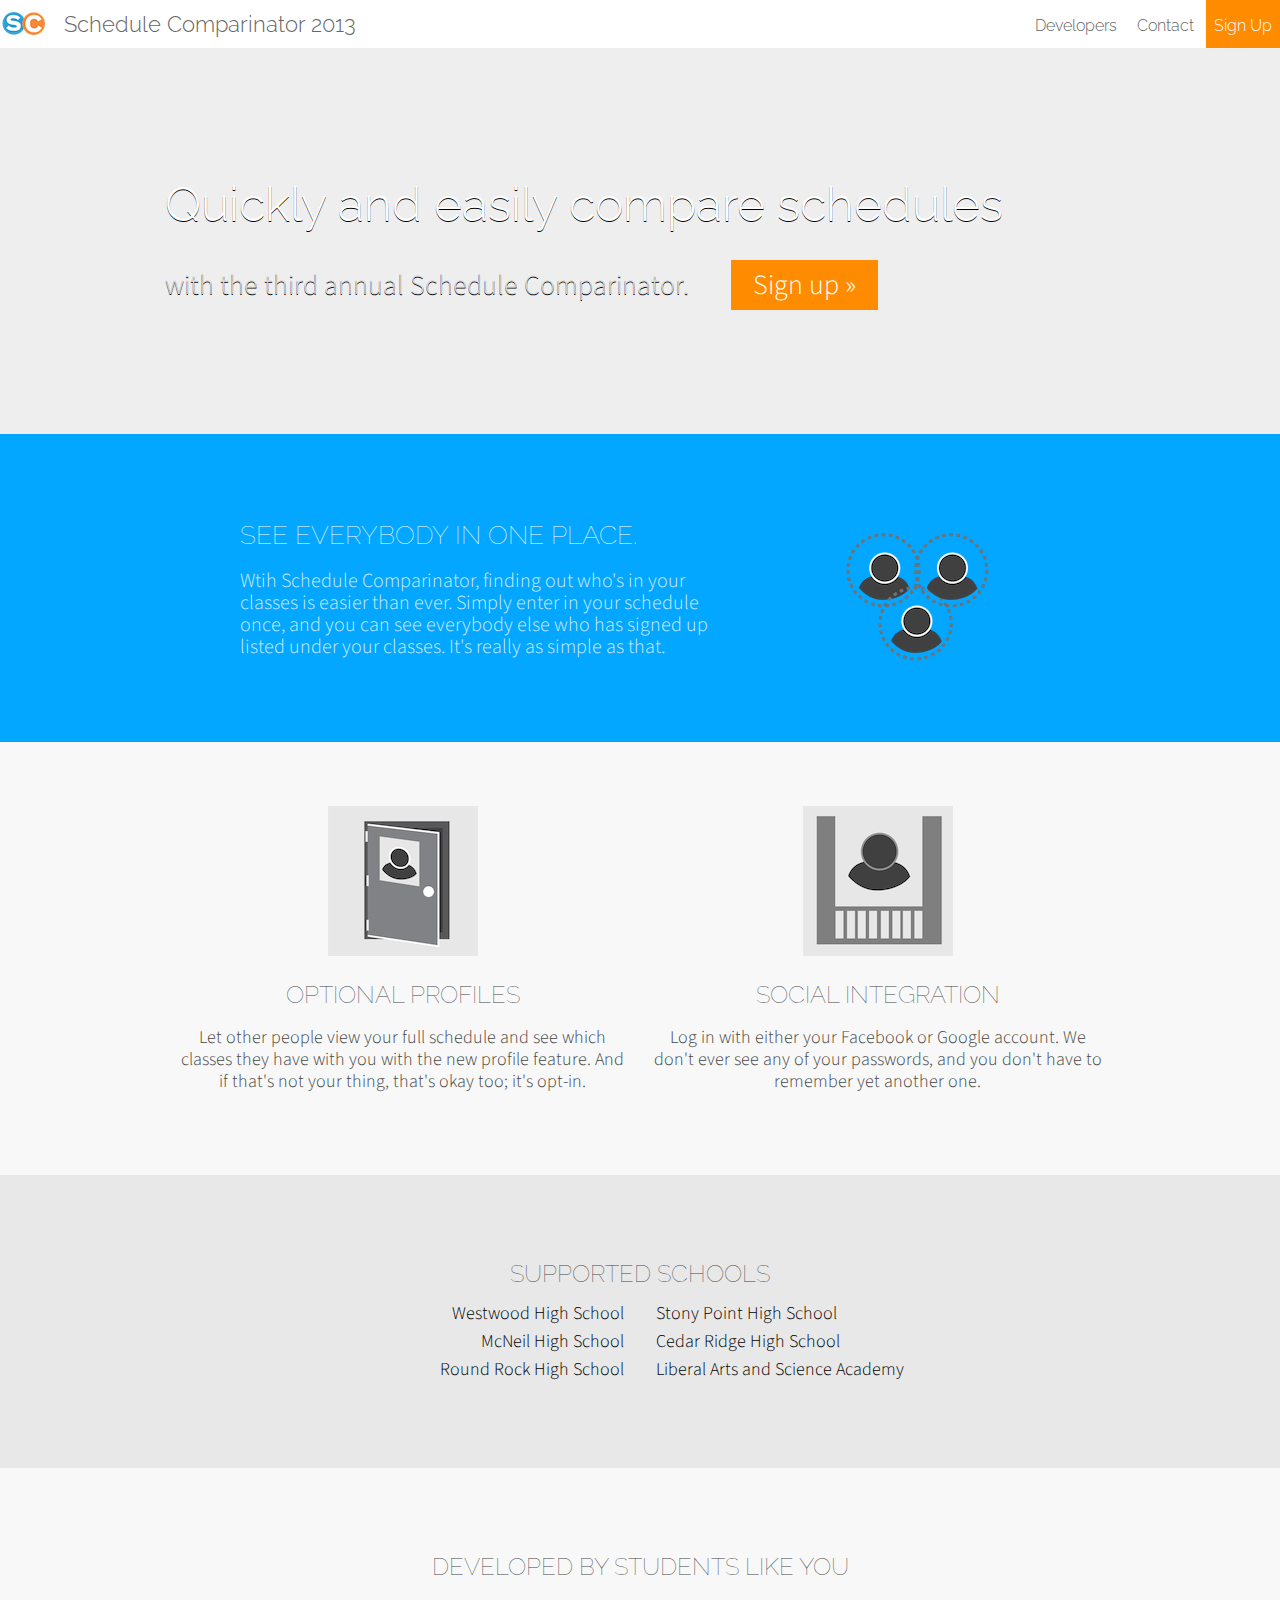
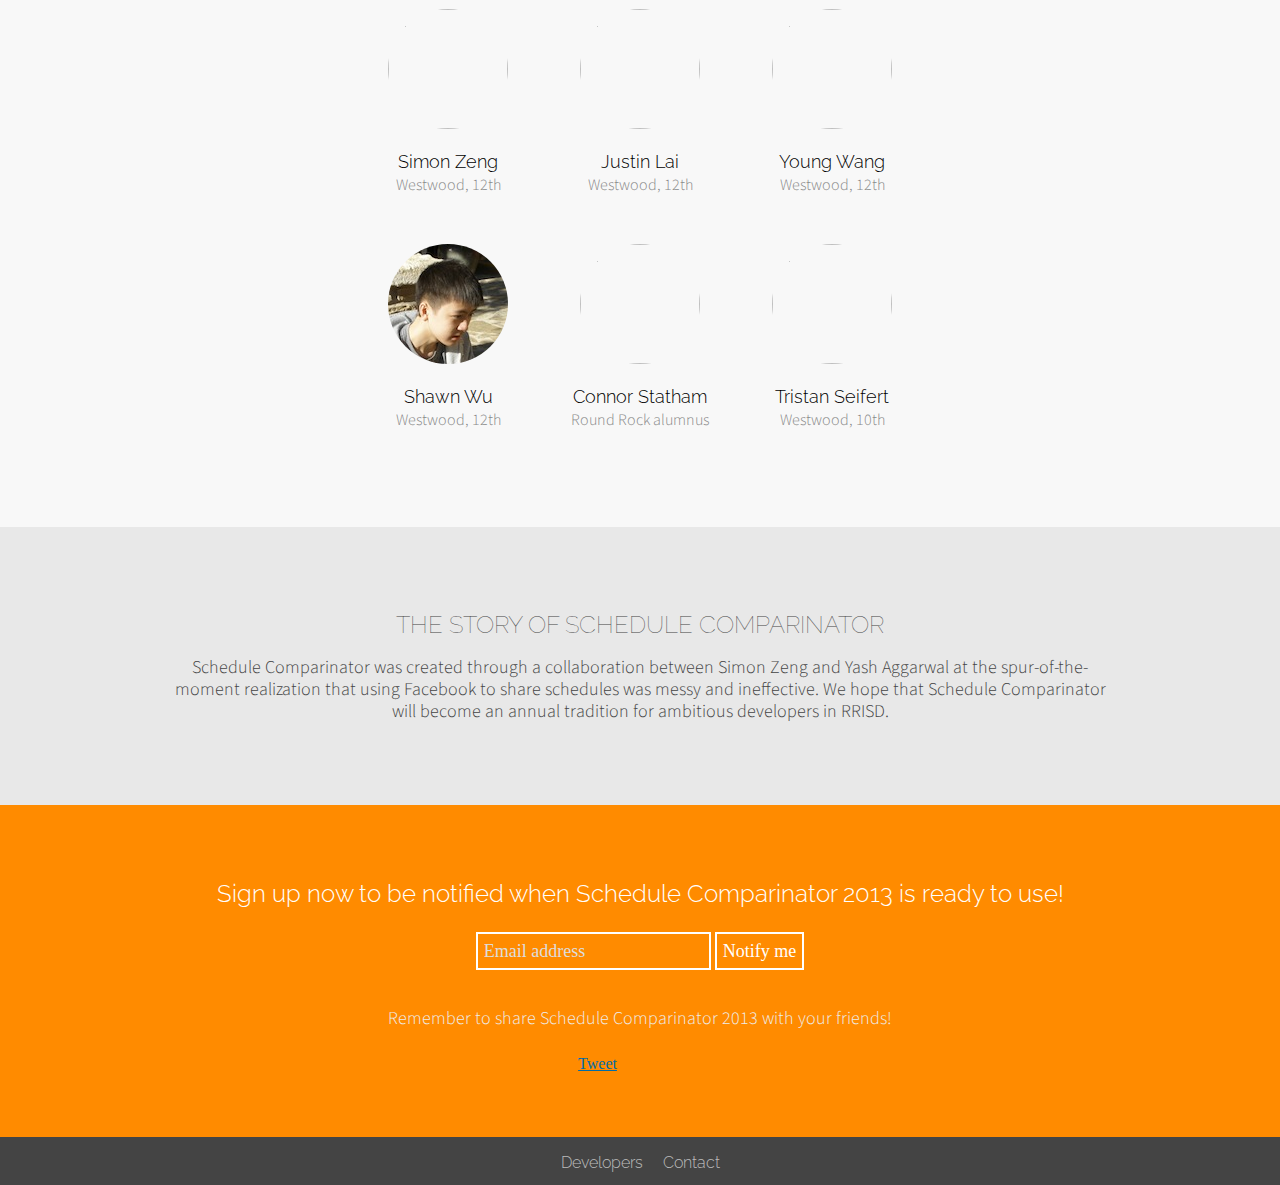
==== index.html @ 808902d9 "add logo to pages" ====
<!DOCTYPE html>
<html>
<head>
	<title>Schedule Comparinator</title>
	<link rel="stylesheet" href="/css/all.css">
	<link rel="stylesheet" href="/css/index.css">
	<meta name="viewport" content="width=device-width, initial-scale=1.0, maximum-scale=1.0, user-scalable=no" />
</head>
<body>
	<div id="header">
		<img id="h_logo" class="logo" src="/img/logo.png" alt="">
		<div id="h_name"><a href="/">Schedule Comparinator 2013</a></div>
		<div id="navbar">
			<span><a href="/developers.html">Developers</a></span>
			<span><a href="/contact.html">Contact</a></span>
			<span><a href="#sign_up" class="accent">Sign Up</a></span>
		</div>
	</div>
	
	<!--[if lte IE 8]>
	<div class="layer center accent2 nopad large">
		<div class="layer_inner">
			<h1 class="title">You are using an unsupported browser.<br>Please use Chrome, Safari, or Firefox for the best possible experience.</h1>
		</div>
	</div>
	<![endif]-->
	
	<div id="intro" class="layer dark">
		<div class="layer_inner">
			<h1 id="intro_tag" class="title">Quickly and easily compare schedules</h1>
			<p id="intro_desc" class="subtitle">with the third annual Schedule Comparinator. 
			<a id="intro_action" href="#sign_up">Sign up &raquo;</a></p>
		</div>
	</div>
	
	<div class="layer accent large thin">
		<div class="layer_inner">
			<img class="right" src="/img/features/icon1.png" alt="">
			<h2 class="title">See everybody in one place.</h2>
			<p class="subtitle">Wtih Schedule Comparinator, finding out who's in your classes is easier than ever. Simply enter in your schedule once, and you can see everybody else who has signed up listed under your classes. It's really as simple as that.</p>
		</div>
	</div>
	
	<div class="layer lighter twocol clearafter">
		<div class="layer_inner">
			<div class="col">
				<img class="center" src="/img/features/icon2.png" alt="">
				<h2 class="title">Optional profiles</h2>
				<p class="subtitle">Let other people view your full schedule and see which classes they have with you with the new profile feature. And if that's not your thing, that's okay too; it's opt-in.</p>
			</div>
			<div class="col">
				<img src="/img/features/icon3.png" alt="" class="center" />
				<h2 class="title">Social integration</h2>
				<p class="subtitle">Log in with either your Facebook or Google account. We don't ever see any of your passwords, and you don't have to remember yet another one.</p>
			</div>
		</div>
	</div>

	<div id="schools" class="layer light thin center twocol clearafter">
		<div class="layer_inner">
			<h2 class="title">Supported Schools</h2>
		</div>
		<div class="col right">
			<p>Westwood High School</p>
			<p>McNeil High School</p>
			<p>Round Rock High School</p>
		</div>
		<div class="col left">
			<p>Stony Point High School</p>
			<p>Cedar Ridge High School</p>
			<p>Liberal Arts and Science Academy</p>
		</div>
	</div>
	
	<div class="layer lighter center">
		<div class="layer_inner">
			<h2 class="title"><a href="/developers.html" class="ninjalink">Developed by students like you</a></h2>
			<div id="devs" class="clearafter">
				<div class="dev">
					<img src="/img/devs/simon.jpg" alt="" class="dev_img" />
					<p class="dev_name">Simon Zeng</p>
					<p class="dev_grade">Westwood, 12th</p>
				</div>
				<div class="dev">
					<img src="/img/devs/justin.jpg" alt="" class="dev_img" />
					<p class="dev_name">Justin Lai</p>
					<p class="dev_grade">Westwood, 12th</p>
				</div>
				<div class="dev">
					<img src="/img/devs/young.jpg" alt="" class="dev_img" />
					<p class="dev_name">Young Wang</p>
					<p class="dev_grade">Westwood, 12th</p>
				</div>
				<div class="dev">
					<img src="/img/devs/shawn.jpg" alt="" class="dev_img" />
					<p class="dev_name">Shawn Wu</p>
					<p class="dev_grade">Westwood, 12th</p>
				</div>
				<div class="dev">
					<img src="/img/devs/connor.jpg" alt="" class="dev_img" />
					<p class="dev_name">Connor Statham</p>
					<p class="dev_grade">Round Rock alumnus</p>
				</div>
				<div class="dev">
					<img src="/img/devs/tristan.jpg" alt="" class="dev_img" />
					<p class="dev_name">Tristan Seifert</p>
					<p class="dev_grade">Westwood, 10th</p>
				</div>
			</div>
		</div>
	</div>
	
	<div class="layer light center">
		<div class="layer_inner">
			<h2 class="title">The story of Schedule Comparinator</h2>
			<p class="subtitle">Schedule Comparinator was created through a collaboration between Simon Zeng and Yash Aggarwal at the spur-of-the-moment realization that using Facebook to share schedules was messy and ineffective. We hope that Schedule Comparinator will become an annual tradition for ambitious developers in RRISD.</p>
		</div>
	</div>
	
	<div id="sign_up" class="layer accent2">
		<div class="layer_inner">
			<p class="action">Sign up now to be notified when Schedule Comparinator 2013 is ready to use!</p>
			<form action="http://github.us7.list-manage.com/subscribe/post?u=69d40a61c14b1d325e8a81798&amp;id=89301ec82a" method="post" id="actionbox" name="mc-embedded-subscribe-form" class="validate" target="_blank" novalidate>
				<input type="email" value="" name="EMAIL" id="sign_up_box" class="light" placeholder="Email address">
				<input type="submit" value="Notify me" name="subscribe" id="notify_me" class="button">
			</form>

			<div class="social">
				<p class="social_reminder">Remember to share Schedule Comparinator 2013 with your friends!</p>
				<div class="fb-like" data-href="http://schedulecomparinator.com/" data-send="false" data-layout="button_count" data-width="80" data-show-faces="false" data-action="like" data-font="arial" style="margin-right:30px"></div>
				<div class="g-plusone" data-href="http://schedulecomparinator.com/" data-size="medium"></div>
				<a href="https://twitter.com/share" class="twitter-share-button" data-lang="en" data-count="horizontal">Tweet</a>
				<a href="http://www.tumblr.com/share/link?url=http%3A%2F%2Fschedulecomparinator.com%2F&name=Schedule+Comparinator&description=It%27s+an+easier+way+to+compare+schedules%21" title="Share on Tumblr" style="line-height: 200px; display:inline-block; text-indent:-9999px; overflow:hidden; width:81px; height:20px; background:url('http://platform.tumblr.com/v1/share_1.png') top left no-repeat transparent;">Share on Tumblr</a>
			</div>
		</div>
	</div>

	<div id="footer" class="layer dark">
		<div id="footer_nav">
			<span><a href="/developers.html">Developers</a></span>
			<span><a href="/contact.html">Contact</a></span>
		</div>
	</div>

	<script src="/js/social.js"></script>
	<script src="/js/retina.js"></script>
</body>
</html>
---- css/all.css ----
/* http://colorschemedesigner.com/#3t21TQI--w0w0 */

@import url(http://fonts.googleapis.com/css?family=Source+Sans+Pro:300,300italic,700);
@import url(http://fonts.googleapis.com/css?family=Raleway:300);

/* resets */

body {
	margin: 0;
	background: #eee;
}

h1, h2, h3, h4, h5, h6, th {
	font-family: 'Raleway';
	font-weight: 300;
}

p, th, td, li, dd, dt {
	font-family: 'Source Sans Pro';
	font-weight: 300;
}

a {
	color: #016ca6;
}

a.ninjalink {
	color: inherit;
	text-decoration: none;
}

a:active {
	color: #328ebf;
}

img.left { display: block; float: left; margin: 0 48px; }
img.right { display: block; float: right; margin: 0 48px; }
img.center { display: block; margin: 0 auto 24px auto; }

.clearafter:before, .clearafter:after {
	content: "";
	display: table;
}

.clearafter:after {
	clear: both;
}

input[type=text], input[type=email] {
	font-family: 'Open Sans';
	font-weight: 300;
	padding-left: 6px;
}

.light::-webkit-input-placeholder {
    color:    #ddd;
}
.light:-moz-placeholder {
    color:    #ddd;
}
.light::-moz-placeholder {
    color:    #ddd;
}
.light:-ms-input-placeholder {
    color:    #ddd;
}

/* base elements */

#container {
	clear: both;
}

/* header elements */

#header {
	background: #fff;
	height: 48px;
	overflow: hidden;
}

.logo {
	float: left;
}

#h_logo {
	width: 48px;
	height: 48px;
}

#h_name {
	float: left;
	margin-left: 16px;
	margin-top: 11px;
	color: #666;
	font-family: 'Raleway';
	font-weight: 300;
	font-size: 22px;
}

#h_name a {
	color: inherit;
	text-decoration: none;
}

/* top navigation */

#navbar {
	float: right;
}

#navbar a, #footer_nav a {
	display: inline-block;
	padding: 16px 8px 13px 8px;
	color: #666;
	font-family: 'Raleway';
	font-weight: 300;
	text-decoration: none;
}

#navbar a:hover {
	background: #f8f8f8;
	text-decoration: underline;
}

#navbar .accent {
	background: #ff8b00;
	color: #fff;
}

#navbar .accent:hover {
	background: #ffa840;
}

h2 {
	font-weight: lighter;
	text-transform: uppercase;
	color: #666;
}

/* layer classes */

.layer {
	margin: 0;
	padding: 64px 0;
}

.layer.nopad {
	padding: 12px 0;
}

.title {
	margin-bottom: 12px;
}

.subtitle {
	max-width: 500px;
	font-size: 18px;
	line-height: 22px;
}

.layer.dark {
	background: #444;
	color: #fff;
}

.layer.dark .title {
	color: #fff;
}

.layer.dark .subtitle {
	color: #aaa;
}

.layer.light {
	background: #e8e8e8;
}

.layer.light .title, .layer.light .subtitle {
	color: #444;
}

.layer.lighter {
	background: #f8f8f8;
}

.layer.lighter .title, .layer.lighter .subtitle {
	color: #444;
}

.layer.accent {
	background: #04a7ff;
}

.layer.accent .title {
	color: #fff;
}

.layer.accent .subtitle {
	color: #fff;
	color: rgba(255,255,255,0.8);
}

.layer.accent2 {
	background: #ff8b00;
}

.layer.accent2 .title {
	color: #fff;
}

.layer.accent2 .subtitle {
	color: #fff;
	color: rgba(255,255,255,0.8);
}

.layer.right * {
	text-align: right;
	margin-left: auto;
}

.layer.center * {
	text-align: center;
}

.layer.center .subtitle {
	max-width: none;
}

.layer.wall_of_text * {
	text-align: justify;
}

.layer.wall_of_text h2 {
	text-align: center;
}

.layer.wall_of_text p {
	max-width: 720px;
	margin: 20px auto;
	font-size: 20px;
	line-height: 26px;
}

.layer.large .title {
	font-size: 26px;
}

.layer.large .subtitle {
	font-size: 20px;
}

.layer.huge .title {
	font-size: 36px;
}

.layer.twocol .col {
	width: 50%;
	float: left;
}

.layer.twocol .col * {
	text-align: center;
}

.layer.twocol .subtitle {
	padding: 0 12px;
}

.layer_inner {
	max-width: 950px;
	margin: 0 auto;
	padding: 0 48px;
}

.layer.thin .layer_inner {
	max-width: 800px;
}

/* emphasis */

.action {
	margin-top: 10px;
	color: #fff;
	font-size: 24px;
	text-align: center;
	font-family: 'Raleway';
}

/* sign up action */

#actionbox {
	text-align: center;
}

#sign_up_box {
	height: 32px;
	background: none;
	color: #fff;
	border: 2px solid #fff;
	font-size: 18px;
}

#notify_me {
	padding: 4px 6px;
	height: 38px;
	background: none;
	color: #fff;
	border: 2px solid #fff;
	font-family: 'Open Sans';
	font-weight: 300;
	font-size: 18px;
	cursor: pointer;
}

/* social plugins */

.social {
	margin-top: 36px;
	text-align: center;
}

.social_reminder {
	color: #eee;
	font-size: 18px;
}

/* footer and bottom navigation */

#footer {
	padding: 0;
	overflow: hidden;
}

#footer_nav {
	text-align: center;
	margin-bottom: 0;
}

#footer_nav a {
	color: #bbb;
	margin-bottom: 0;
}

#footer_nav a:hover {
	background: #555;
}

/* responsiveness */

@media screen and (max-width: 720px) {
	#header {
		height: 96px;
	}
	#navbar {
		clear: both;
	}
}

@media screen and (max-width: 640px) {
	img.left, img.right { float: none; margin: 0 auto 24px auto; }
	
	.layer *, .layer.right *, .layer.center * {
		text-align: center;
	}
	
	.layer.twocol .col {
		float: none;
		width: auto;
	}
	
	.layer.twocol .col + .col {
		margin-top: 32px;
	}
}
---- css/index.css ----
#intro {
	margin: 0;
	padding: 96px 0;
	background: url('../img/classroom_filler.jpeg') no-repeat center bottom;
	background-size: cover;
}

#intro_tag, #intro_desc {
	text-shadow: 0px 1px 0px #000;
}

#intro_tag {
	font-size: 48px;
	margin-bottom: 0;
}

#intro_action {
	display: inline-block;
	margin-left: 36px;
	padding: 14px 22px;
	
	background: #ff8b00;
	color: #fff;
	
	font-family: 'Source Sans Pro';
	font-weight: 300;
	font-size: 28px;
	text-shadow: none;
	text-decoration: none;
	
	cursor: pointer;
}

#intro_action:hover {
	background: #ffa840;
}

#intro_desc {
	color: #ddd;
	font-size: 28px;
	max-width: none;
}

#schools {
	padding-bottom: 84px;
}

#schools .right p {
	margin-right: 16px;
	text-align: right;
}

#schools .left p {
	margin-left: 16px;
	text-align: left;
}

#schools p {
	margin: 0;
	font-size: 18px;
	line-height: 28px;
}

#devs {
	max-width: 575px;
	margin: 0 auto;
	
	text-align: center;
}

#devs .dev {
	display: inline-block;
	width: 140px;
	margin: 16px 24px;
}

.dev_img {
	width: 120px;
	height: 120px;
	border-radius: 60px;
}

.dev_name {
	margin-bottom: 2px;
	font-family: 'Raleway';
	font-size: 18px;
	font-weight: 300;
}

.dev_grade {
	margin-top: 2px;
	color: #888;
}

#notify_me:hover {
	background: #ffbf73;
}

@media screen and (max-width: 950px) {
	#intro_tag {
		font-size: 36px;
	}
	#intro_action, #intro_desc {
		font-size: 18px;
	}
	#intro_action {
		padding: 8px 16px;
	}
}

@media screen and (max-width: 640px) {
	#intro_action {
		display: block;
		margin: 16px 0 0 0;
	}

	#schools .col + .col {
		margin: 0;
	}

	#schools .left p, #schools .right p {
		margin: 0;
		text-align: center;
	}
}
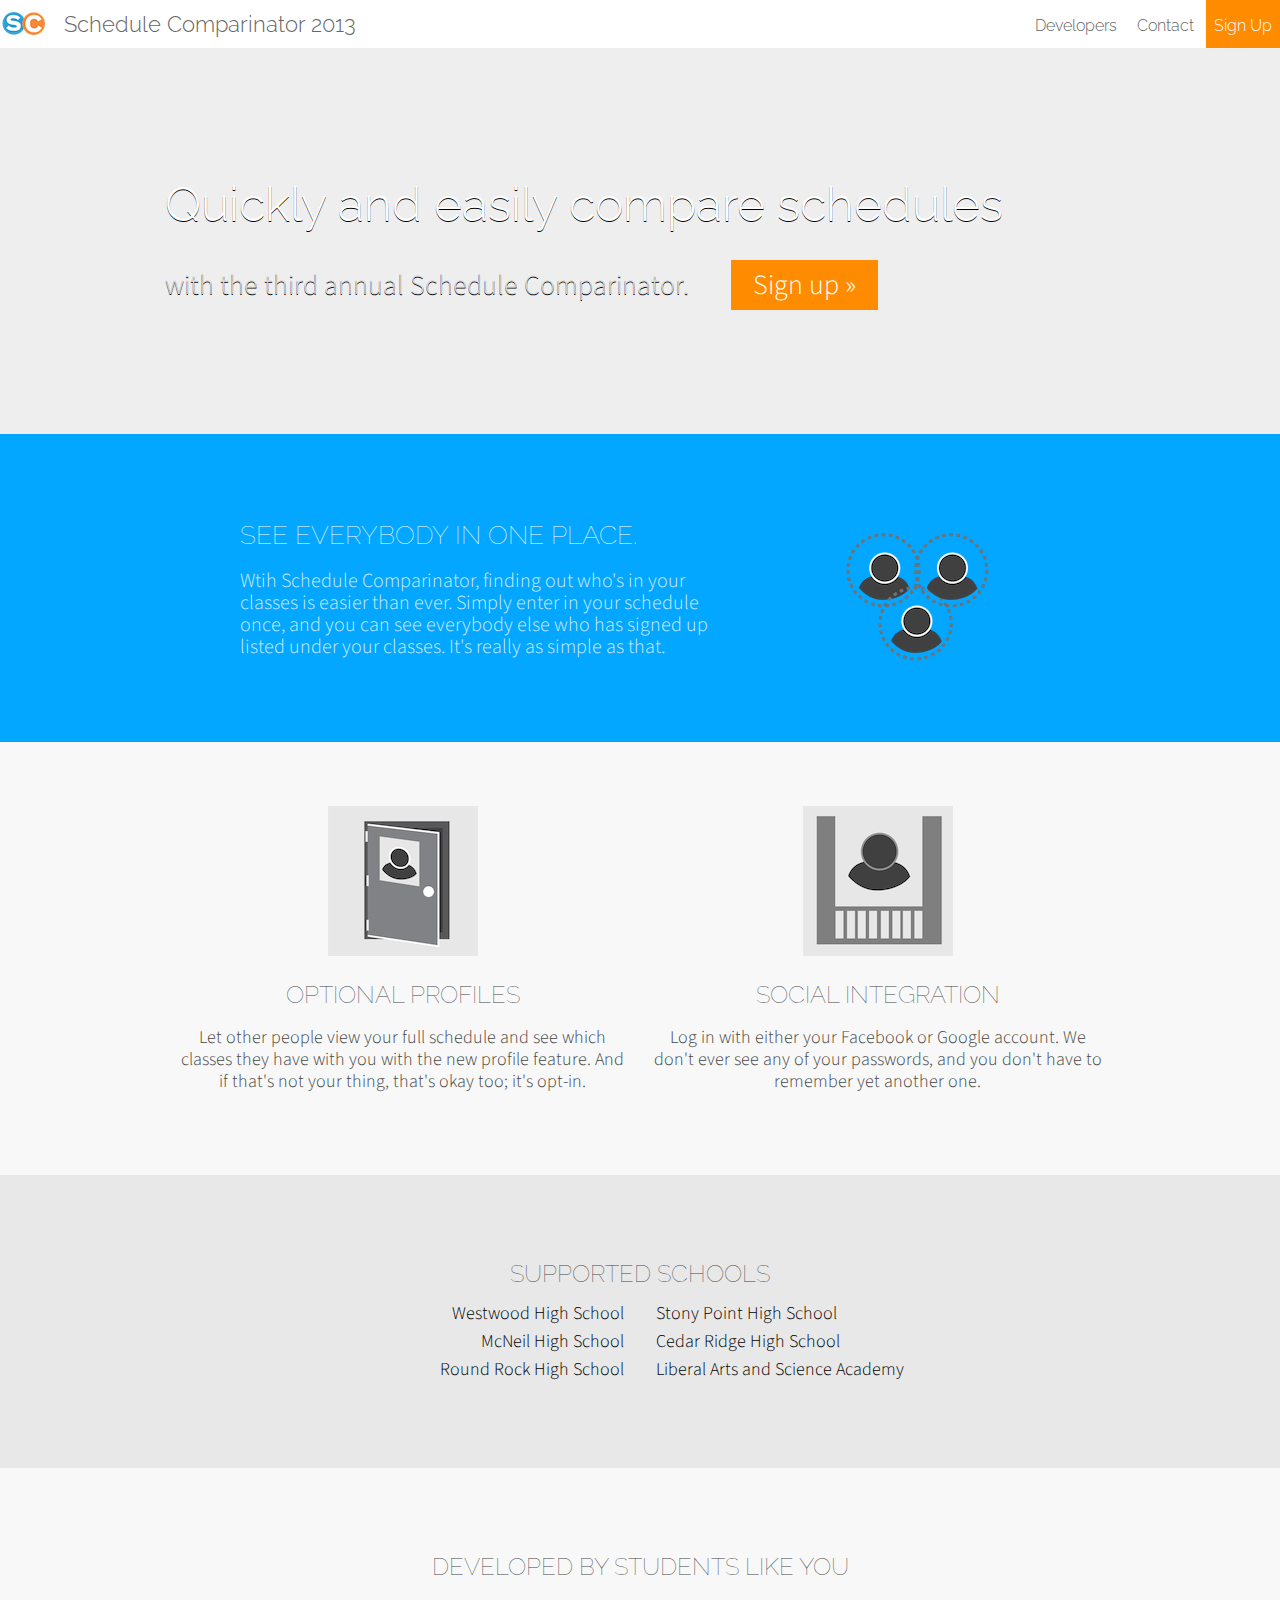
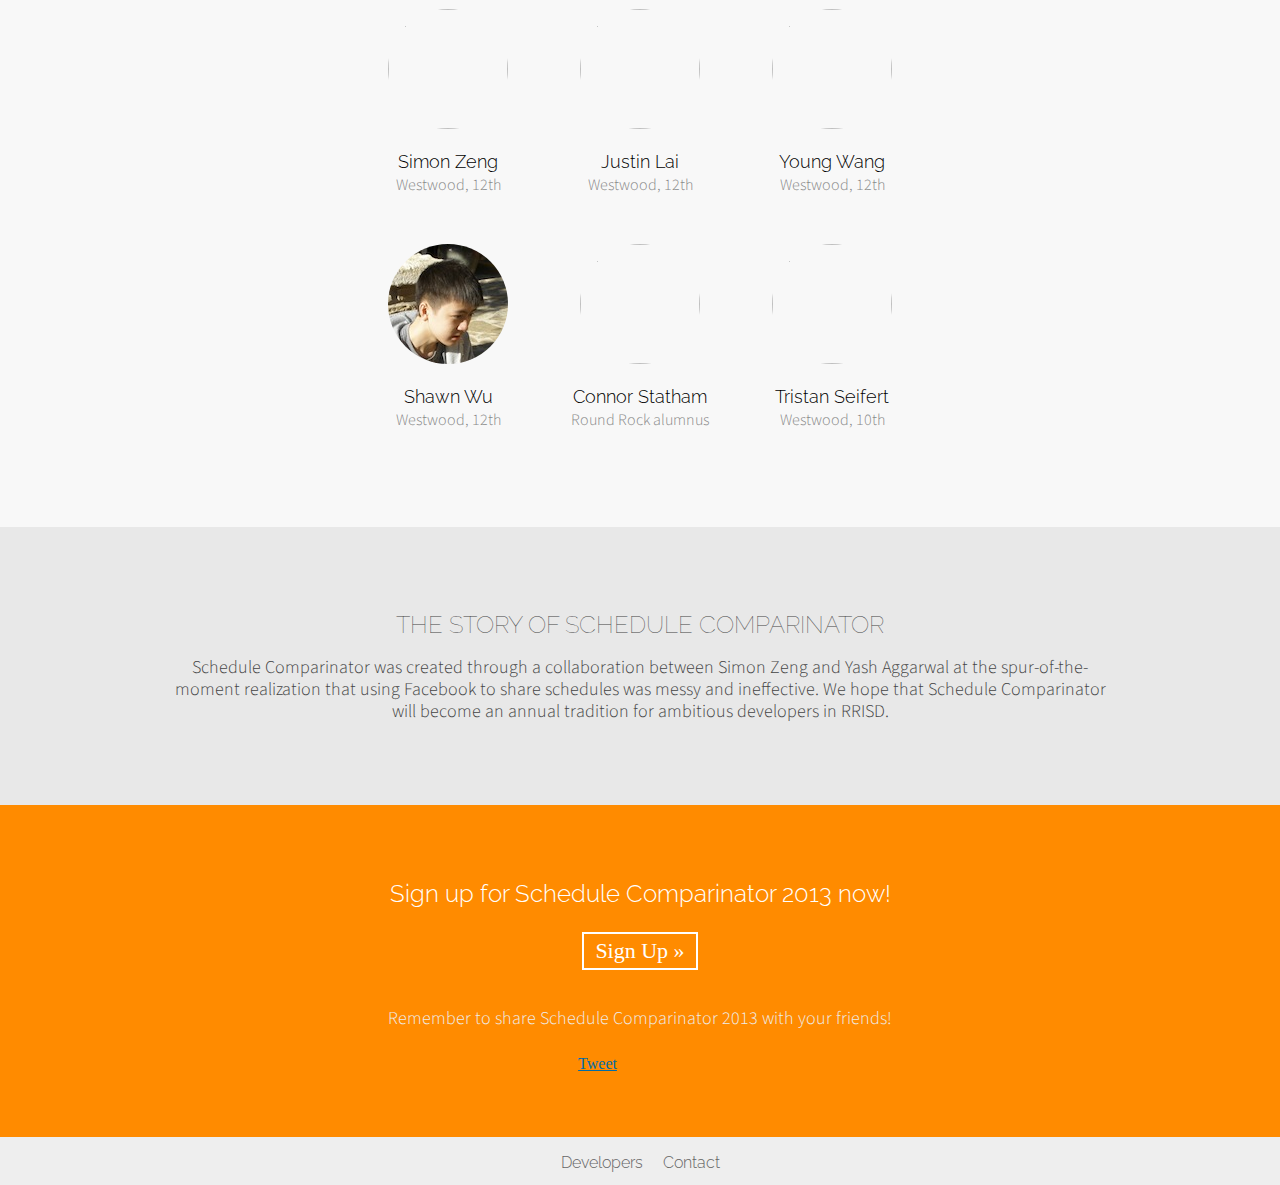
==== commit 996b3b09: "Merge branch 'master' into main-site-mockup" ====
--- a/index.html
+++ b/index.html
@@ -2,6 +2,7 @@
 <html>
 <head>
 	<title>Schedule Comparinator</title>
+	<link rel="shortcut icon" href="/img/logo.png">
 	<link rel="stylesheet" href="/css/all.css">
 	<link rel="stylesheet" href="/css/index.css">
 	<meta name="viewport" content="width=device-width, initial-scale=1.0, maximum-scale=1.0, user-scalable=no" />
@@ -13,7 +14,7 @@
 		<div id="navbar">
 			<span><a href="/developers.html">Developers</a></span>
 			<span><a href="/contact.html">Contact</a></span>
-			<span><a href="#sign_up" class="accent">Sign Up</a></span>
+			<span><a href="/register.html" class="accent">Sign Up</a></span>
 		</div>
 	</div>
 	
@@ -29,7 +30,7 @@
 		<div class="layer_inner">
 			<h1 id="intro_tag" class="title">Quickly and easily compare schedules</h1>
 			<p id="intro_desc" class="subtitle">with the third annual Schedule Comparinator. 
-			<a id="intro_action" href="#sign_up">Sign up &raquo;</a></p>
+			<a id="intro_action" href="/register.html">Sign up &raquo;</a></p>
 		</div>
 	</div>
 	
@@ -119,11 +120,8 @@
 	
 	<div id="sign_up" class="layer accent2">
 		<div class="layer_inner">
-			<p class="action">Sign up now to be notified when Schedule Comparinator 2013 is ready to use!</p>
-			<form action="http://github.us7.list-manage.com/subscribe/post?u=69d40a61c14b1d325e8a81798&amp;id=89301ec82a" method="post" id="actionbox" name="mc-embedded-subscribe-form" class="validate" target="_blank" novalidate>
-				<input type="email" value="" name="EMAIL" id="sign_up_box" class="light" placeholder="Email address">
-				<input type="submit" value="Notify me" name="subscribe" id="notify_me" class="button">
-			</form>
+			<p class="action">Sign up for Schedule Comparinator 2013 now!</p>
+			<a href="/register.html" id="sign_up_button">Sign Up &raquo;</a>
 
 			<div class="social">
 				<p class="social_reminder">Remember to share Schedule Comparinator 2013 with your friends!</p>
--- a/css/all.css
+++ b/css/all.css
@@ -1,7 +1,7 @@
 /* http://colorschemedesigner.com/#3t21TQI--w0w0 */
 
 @import url(http://fonts.googleapis.com/css?family=Source+Sans+Pro:300,300italic,700);
-@import url(http://fonts.googleapis.com/css?family=Raleway:300);
+@import url(http://fonts.googleapis.com/css?family=Raleway:300,700);
 
 /* resets */
 
@@ -15,7 +15,7 @@
 	font-weight: 300;
 }
 
-p, th, td, li, dd, dt {
+p, th, td, li, dd, dt, label, span {
 	font-family: 'Source Sans Pro';
 	font-weight: 300;
 }
@@ -65,6 +65,42 @@
     color:    #ddd;
 }
 
+input.hidden {
+	display: none;
+}
+
+/* button styling */
+
+.button {
+	display: inline-block;
+	padding: 6px 16px;
+
+	font-family: 'Source Sans Pro';
+	font-size: 24px;
+	font-weight: 300;
+	text-decoration: none;
+
+	cursor: pointer;
+}
+
+.button.accent {
+	background: #04a7ff;
+	color: #fff;
+}
+
+.button.accent:hover {
+	background: #438dff;
+}
+
+.button.accent2 {
+	background: #ff8b00;
+	color: #fff;
+}
+
+.button.accent2:hover {
+	background: #ffa840;
+}
+
 /* base elements */
 
 #container {
@@ -75,7 +111,6 @@
 
 #header {
 	background: #fff;
-	height: 48px;
 	overflow: hidden;
 }
 
@@ -289,28 +324,24 @@
 
 /* sign up action */
 
-#actionbox {
-	text-align: center;
-}
-
-#sign_up_box {
-	height: 32px;
-	background: none;
-	color: #fff;
-	border: 2px solid #fff;
-	font-size: 18px;
-}
-
-#notify_me {
+#sign_up_button {
+	display: block;
+	width: 100px;
+	margin: 0 auto;
 	padding: 4px 6px;
-	height: 38px;
 	background: none;
 	color: #fff;
 	border: 2px solid #fff;
 	font-family: 'Open Sans';
 	font-weight: 300;
-	font-size: 18px;
+	font-size: 22px;
+	text-align: center;
+	text-decoration: none;
 	cursor: pointer;
+}
+
+#sign_up_button:hover {
+	background: #ffa840;
 }
 
 /* social plugins */
@@ -325,11 +356,49 @@
 	font-size: 18px;
 }
 
+.social_circle_wrapper {
+	position: relative;
+	display: block;
+	margin: 0 auto 16px auto;
+	width: 128px;
+	height: 128px;
+}
+
+img.social_circle {
+	width: 128px;
+	height: 128px;
+}
+
+img.social_circle.inactive {
+	opacity: 0.6;
+}
+
+img.social_circle.active {
+	position: absolute;
+	left: 0;
+	top: 0;
+	z-index: 1;
+	width: 128px;
+	height: 128px;
+	opacity: 0;
+
+	-webkit-transition: opacity 0.2s;
+	-moz-transition: opacity 0.2s;
+	-ms-transition: opacity 0.2s;
+	-o-transition: opacity 0.2s;
+	transition: opacity 0.2s;
+}
+
+.col:hover > .social_circle_wrapper > img.social_circle.active {
+	opacity: 1;
+}
+
 /* footer and bottom navigation */
 
 #footer {
 	padding: 0;
 	overflow: hidden;
+	background: #eee;
 }
 
 #footer_nav {
@@ -338,20 +407,17 @@
 }
 
 #footer_nav a {
-	color: #bbb;
+	color: #666;
 	margin-bottom: 0;
 }
 
 #footer_nav a:hover {
-	background: #555;
+	background: #ddd;
 }
 
 /* responsiveness */
 
 @media screen and (max-width: 720px) {
-	#header {
-		height: 96px;
-	}
 	#navbar {
 		clear: both;
 	}
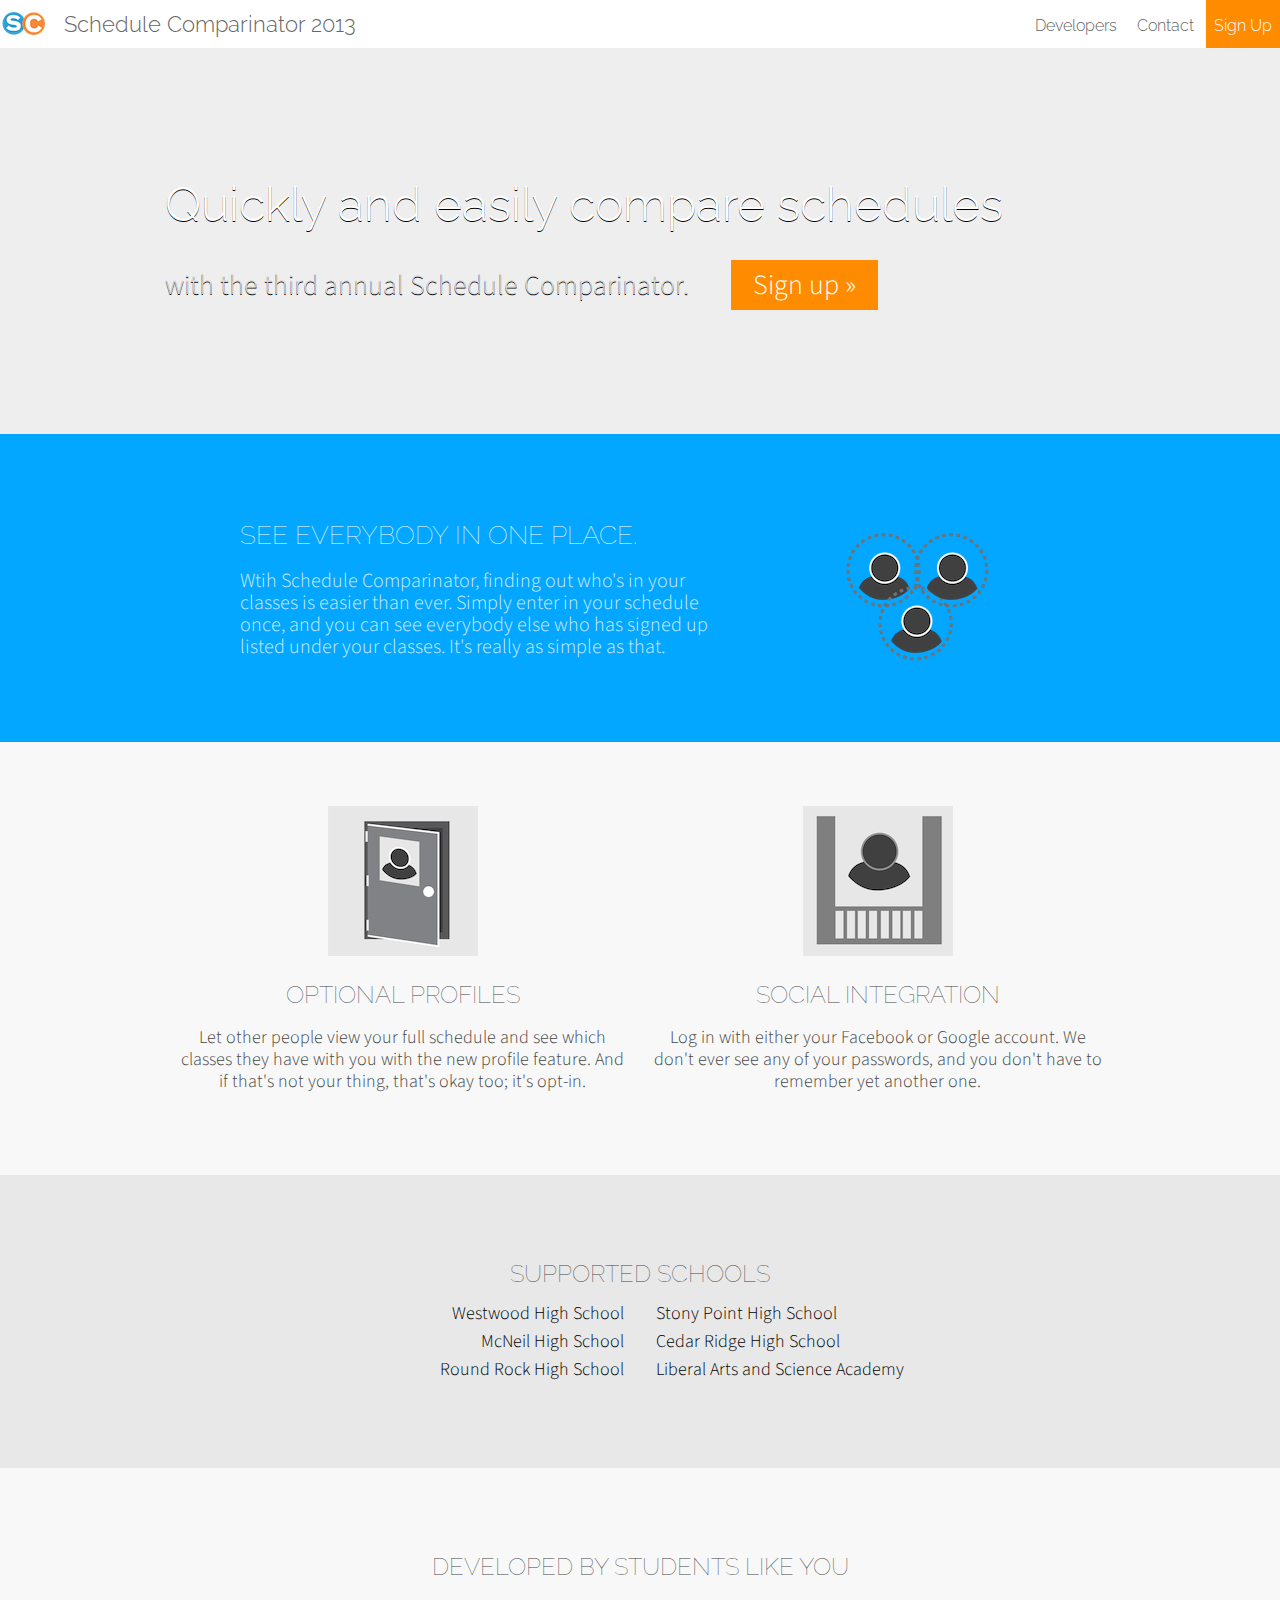
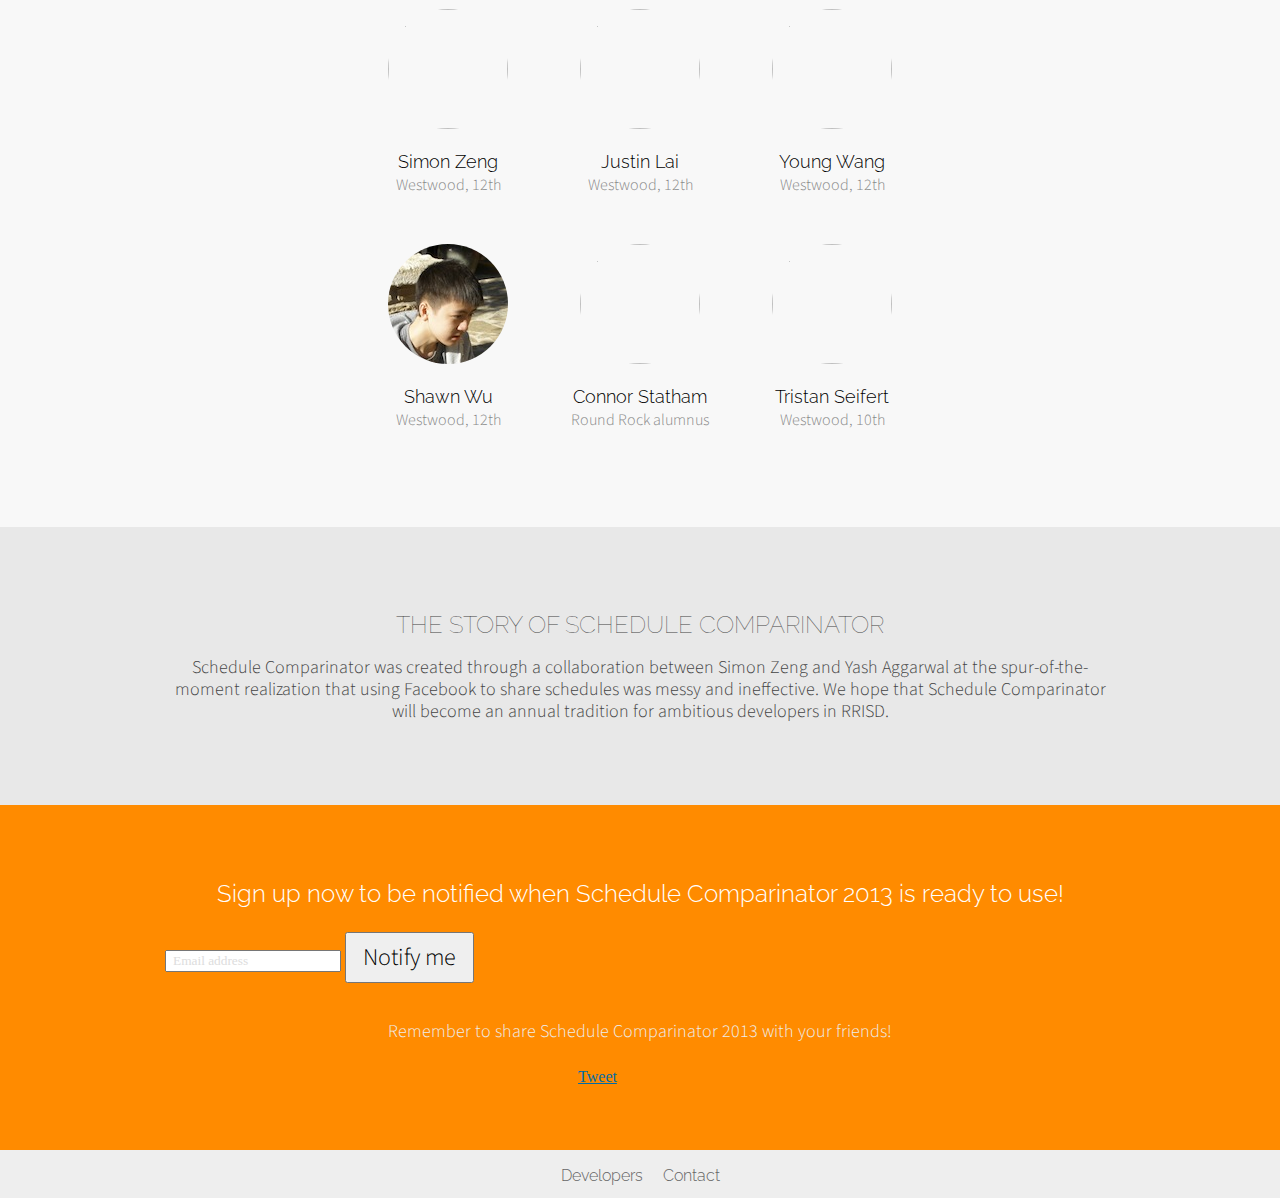
==== commit e8af24dd: "add shortcut icon links" ====
--- a/index.html
+++ b/index.html
@@ -14,7 +14,7 @@
 		<div id="navbar">
 			<span><a href="/developers.html">Developers</a></span>
 			<span><a href="/contact.html">Contact</a></span>
-			<span><a href="/register.html" class="accent">Sign Up</a></span>
+			<span><a href="#sign_up" class="accent">Sign Up</a></span>
 		</div>
 	</div>
 	
@@ -30,7 +30,7 @@
 		<div class="layer_inner">
 			<h1 id="intro_tag" class="title">Quickly and easily compare schedules</h1>
 			<p id="intro_desc" class="subtitle">with the third annual Schedule Comparinator. 
-			<a id="intro_action" href="/register.html">Sign up &raquo;</a></p>
+			<a id="intro_action" href="#sign_up">Sign up &raquo;</a></p>
 		</div>
 	</div>
 	
@@ -120,8 +120,11 @@
 	
 	<div id="sign_up" class="layer accent2">
 		<div class="layer_inner">
-			<p class="action">Sign up for Schedule Comparinator 2013 now!</p>
-			<a href="/register.html" id="sign_up_button">Sign Up &raquo;</a>
+			<p class="action">Sign up now to be notified when Schedule Comparinator 2013 is ready to use!</p>
+			<form action="http://github.us7.list-manage.com/subscribe/post?u=69d40a61c14b1d325e8a81798&amp;id=89301ec82a" method="post" id="actionbox" name="mc-embedded-subscribe-form" class="validate" target="_blank" novalidate>
+				<input type="email" value="" name="EMAIL" id="sign_up_box" class="light" placeholder="Email address">
+				<input type="submit" value="Notify me" name="subscribe" id="notify_me" class="button">
+			</form>
 
 			<div class="social">
 				<p class="social_reminder">Remember to share Schedule Comparinator 2013 with your friends!</p>
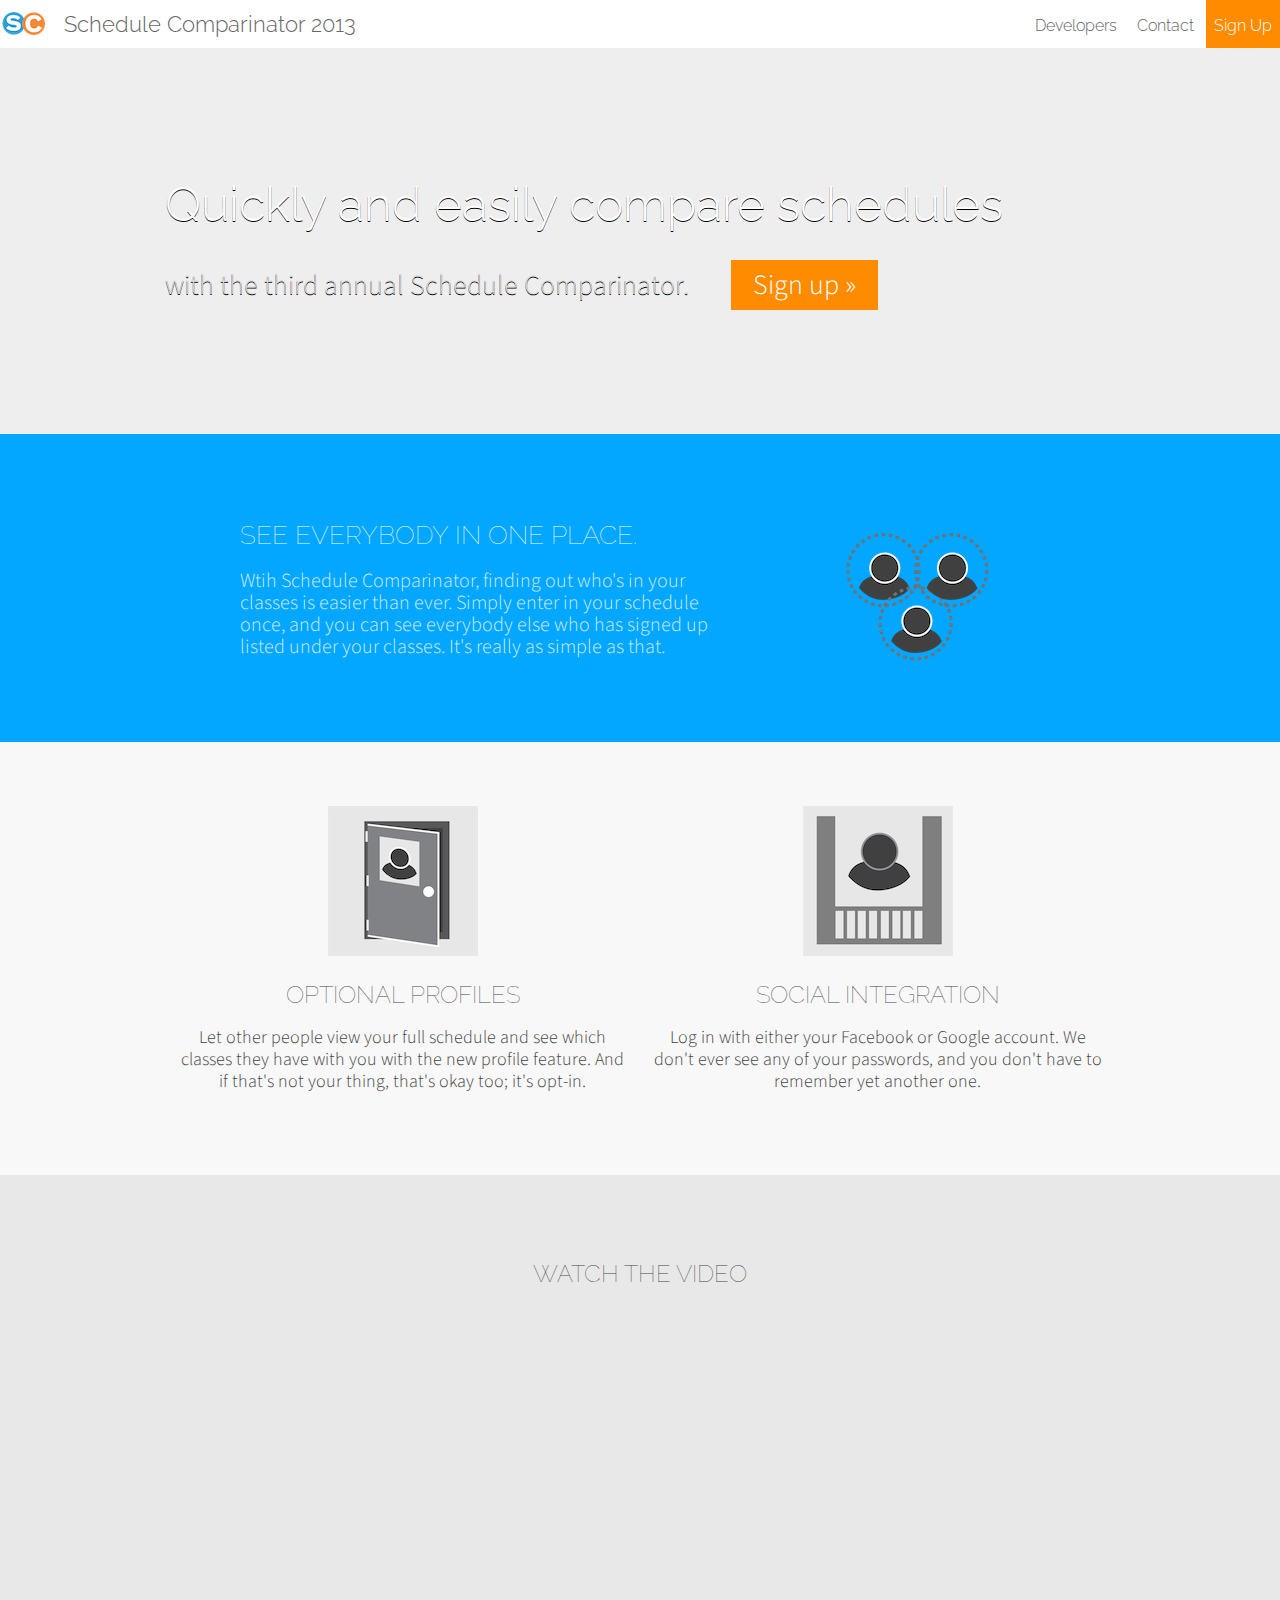
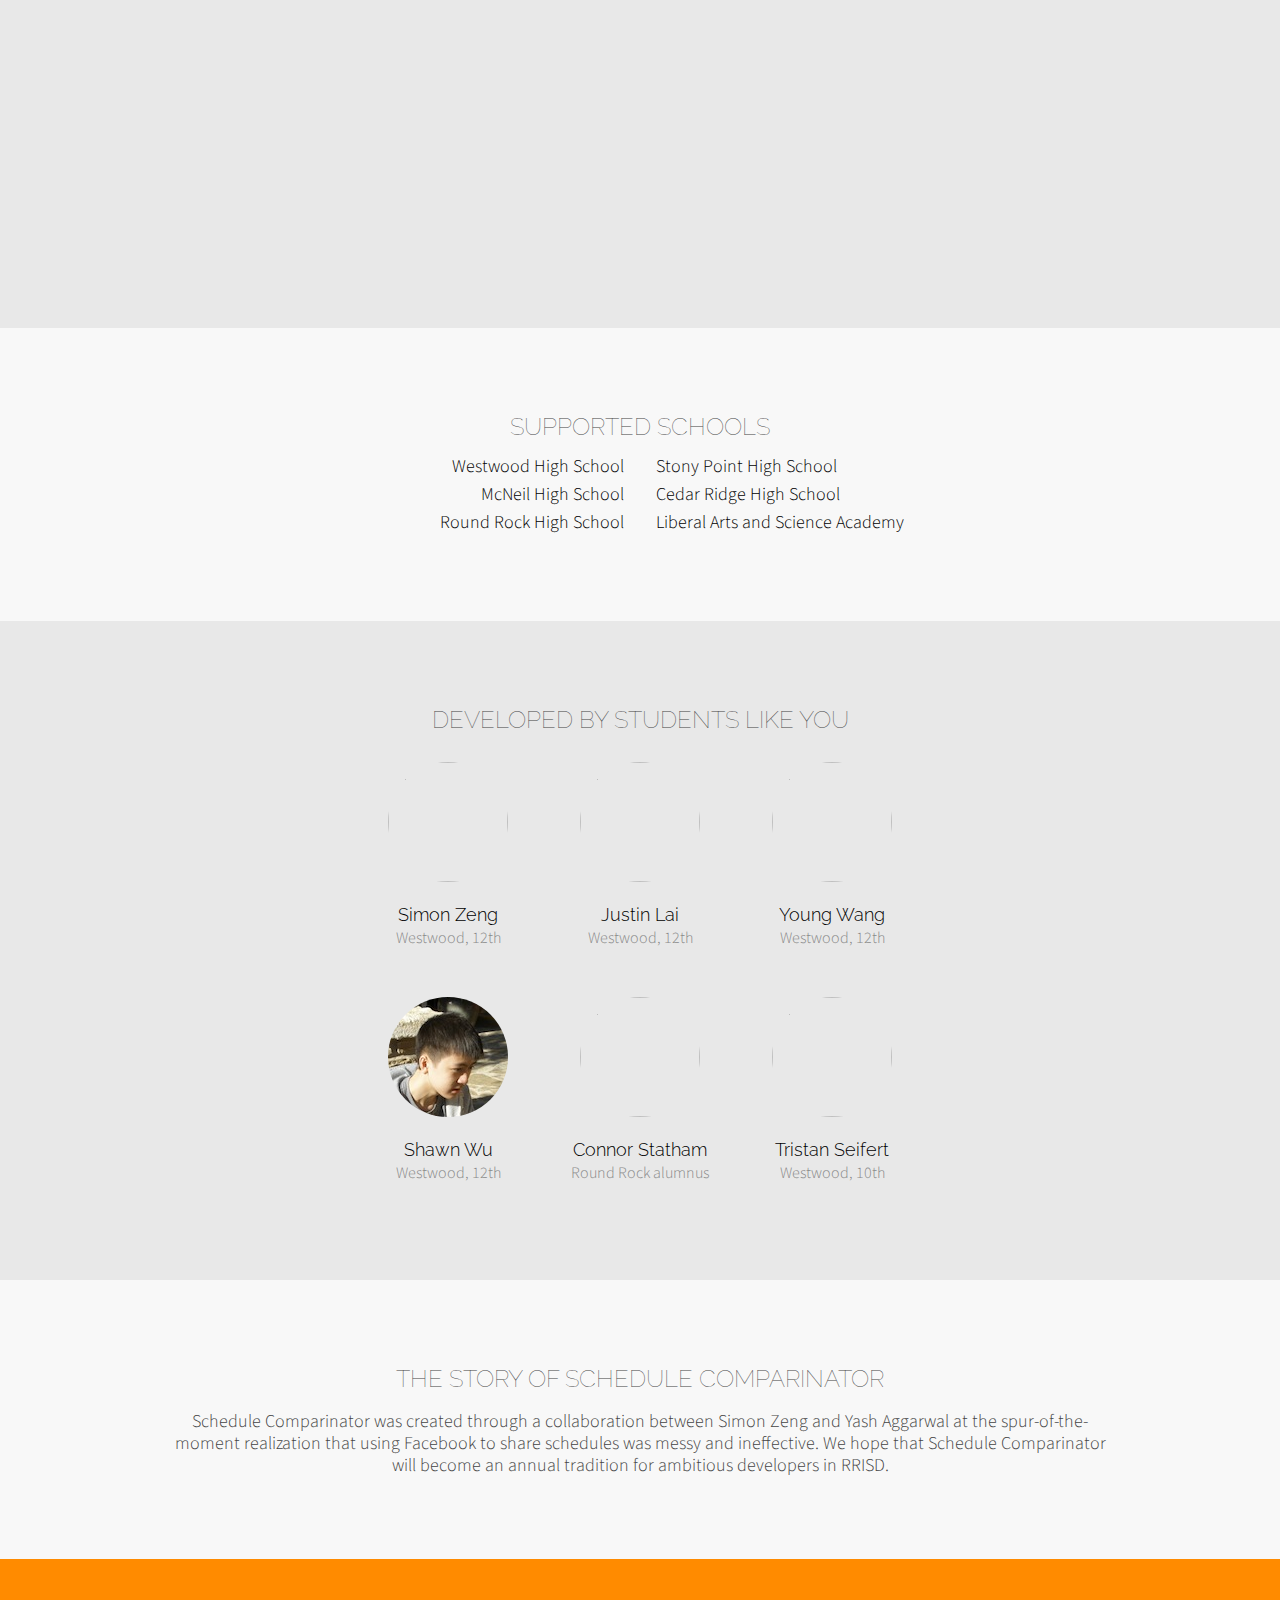
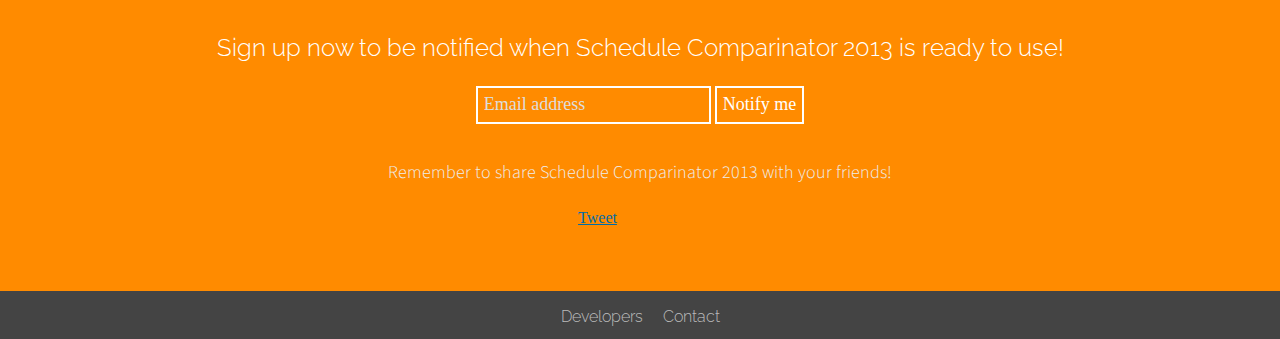
==== commit 781017a6: "add video on homepage" ====
--- a/index.html
+++ b/index.html
@@ -57,7 +57,16 @@
 		</div>
 	</div>
 
-	<div id="schools" class="layer light thin center twocol clearafter">
+	<div class="layer light center">
+		<div class="layer_inner">
+			<h2 class="title">Watch the Video</h2>
+			<div class="video-container">
+				<iframe src="//www.youtube.com/embed/ed2kvaA77xY" frameborder="0" allowfullscreen></iframe>
+			</div>
+		</div>
+	</div>
+
+	<div id="schools" class="layer lighter thin center twocol clearafter">
 		<div class="layer_inner">
 			<h2 class="title">Supported Schools</h2>
 		</div>
@@ -73,7 +82,7 @@
 		</div>
 	</div>
 	
-	<div class="layer lighter center">
+	<div class="layer light center">
 		<div class="layer_inner">
 			<h2 class="title"><a href="/developers.html" class="ninjalink">Developed by students like you</a></h2>
 			<div id="devs" class="clearafter">
@@ -111,7 +120,7 @@
 		</div>
 	</div>
 	
-	<div class="layer light center">
+	<div class="layer lighter center">
 		<div class="layer_inner">
 			<h2 class="title">The story of Schedule Comparinator</h2>
 			<p class="subtitle">Schedule Comparinator was created through a collaboration between Simon Zeng and Yash Aggarwal at the spur-of-the-moment realization that using Facebook to share schedules was messy and ineffective. We hope that Schedule Comparinator will become an annual tradition for ambitious developers in RRISD.</p>
--- a/css/all.css
+++ b/css/all.css
@@ -1,7 +1,7 @@
 /* http://colorschemedesigner.com/#3t21TQI--w0w0 */
 
 @import url(http://fonts.googleapis.com/css?family=Source+Sans+Pro:300,300italic,700);
-@import url(http://fonts.googleapis.com/css?family=Raleway:300,700);
+@import url(http://fonts.googleapis.com/css?family=Raleway:300);
 
 /* resets */
 
@@ -15,7 +15,7 @@
 	font-weight: 300;
 }
 
-p, th, td, li, dd, dt, label, span {
+p, th, td, li, dd, dt {
 	font-family: 'Source Sans Pro';
 	font-weight: 300;
 }
@@ -65,42 +65,6 @@
     color:    #ddd;
 }
 
-input.hidden {
-	display: none;
-}
-
-/* button styling */
-
-.button {
-	display: inline-block;
-	padding: 6px 16px;
-
-	font-family: 'Source Sans Pro';
-	font-size: 24px;
-	font-weight: 300;
-	text-decoration: none;
-
-	cursor: pointer;
-}
-
-.button.accent {
-	background: #04a7ff;
-	color: #fff;
-}
-
-.button.accent:hover {
-	background: #438dff;
-}
-
-.button.accent2 {
-	background: #ff8b00;
-	color: #fff;
-}
-
-.button.accent2:hover {
-	background: #ffa840;
-}
-
 /* base elements */
 
 #container {
@@ -111,6 +75,7 @@
 
 #header {
 	background: #fff;
+	height: 48px;
 	overflow: hidden;
 }
 
@@ -324,24 +289,45 @@
 
 /* sign up action */
 
-#sign_up_button {
-	display: block;
-	width: 100px;
-	margin: 0 auto;
+#actionbox {
+	text-align: center;
+}
+
+#sign_up_box {
+	height: 32px;
+	background: none;
+	color: #fff;
+	border: 2px solid #fff;
+	font-size: 18px;
+}
+
+#notify_me {
 	padding: 4px 6px;
+	height: 38px;
 	background: none;
 	color: #fff;
 	border: 2px solid #fff;
 	font-family: 'Open Sans';
 	font-weight: 300;
-	font-size: 22px;
-	text-align: center;
-	text-decoration: none;
+	font-size: 18px;
 	cursor: pointer;
 }
 
-#sign_up_button:hover {
-	background: #ffa840;
+/* responsive YouTube */
+.video-container {
+    position: relative;
+    padding-bottom: 56.25%;
+    padding-top: 30px; height: 0; overflow: hidden;
+}
+ 
+.video-container iframe,
+.video-container object,
+.video-container embed {
+    position: absolute;
+    top: 0;
+    left: 0;
+    width: 100%;
+    height: 100%;
 }
 
 /* social plugins */
@@ -356,49 +342,11 @@
 	font-size: 18px;
 }
 
-.social_circle_wrapper {
-	position: relative;
-	display: block;
-	margin: 0 auto 16px auto;
-	width: 128px;
-	height: 128px;
-}
-
-img.social_circle {
-	width: 128px;
-	height: 128px;
-}
-
-img.social_circle.inactive {
-	opacity: 0.6;
-}
-
-img.social_circle.active {
-	position: absolute;
-	left: 0;
-	top: 0;
-	z-index: 1;
-	width: 128px;
-	height: 128px;
-	opacity: 0;
-
-	-webkit-transition: opacity 0.2s;
-	-moz-transition: opacity 0.2s;
-	-ms-transition: opacity 0.2s;
-	-o-transition: opacity 0.2s;
-	transition: opacity 0.2s;
-}
-
-.col:hover > .social_circle_wrapper > img.social_circle.active {
-	opacity: 1;
-}
-
 /* footer and bottom navigation */
 
 #footer {
 	padding: 0;
 	overflow: hidden;
-	background: #eee;
 }
 
 #footer_nav {
@@ -407,17 +355,20 @@
 }
 
 #footer_nav a {
-	color: #666;
+	color: #bbb;
 	margin-bottom: 0;
 }
 
 #footer_nav a:hover {
-	background: #ddd;
+	background: #555;
 }
 
 /* responsiveness */
 
 @media screen and (max-width: 720px) {
+	#header {
+		height: 96px;
+	}
 	#navbar {
 		clear: both;
 	}
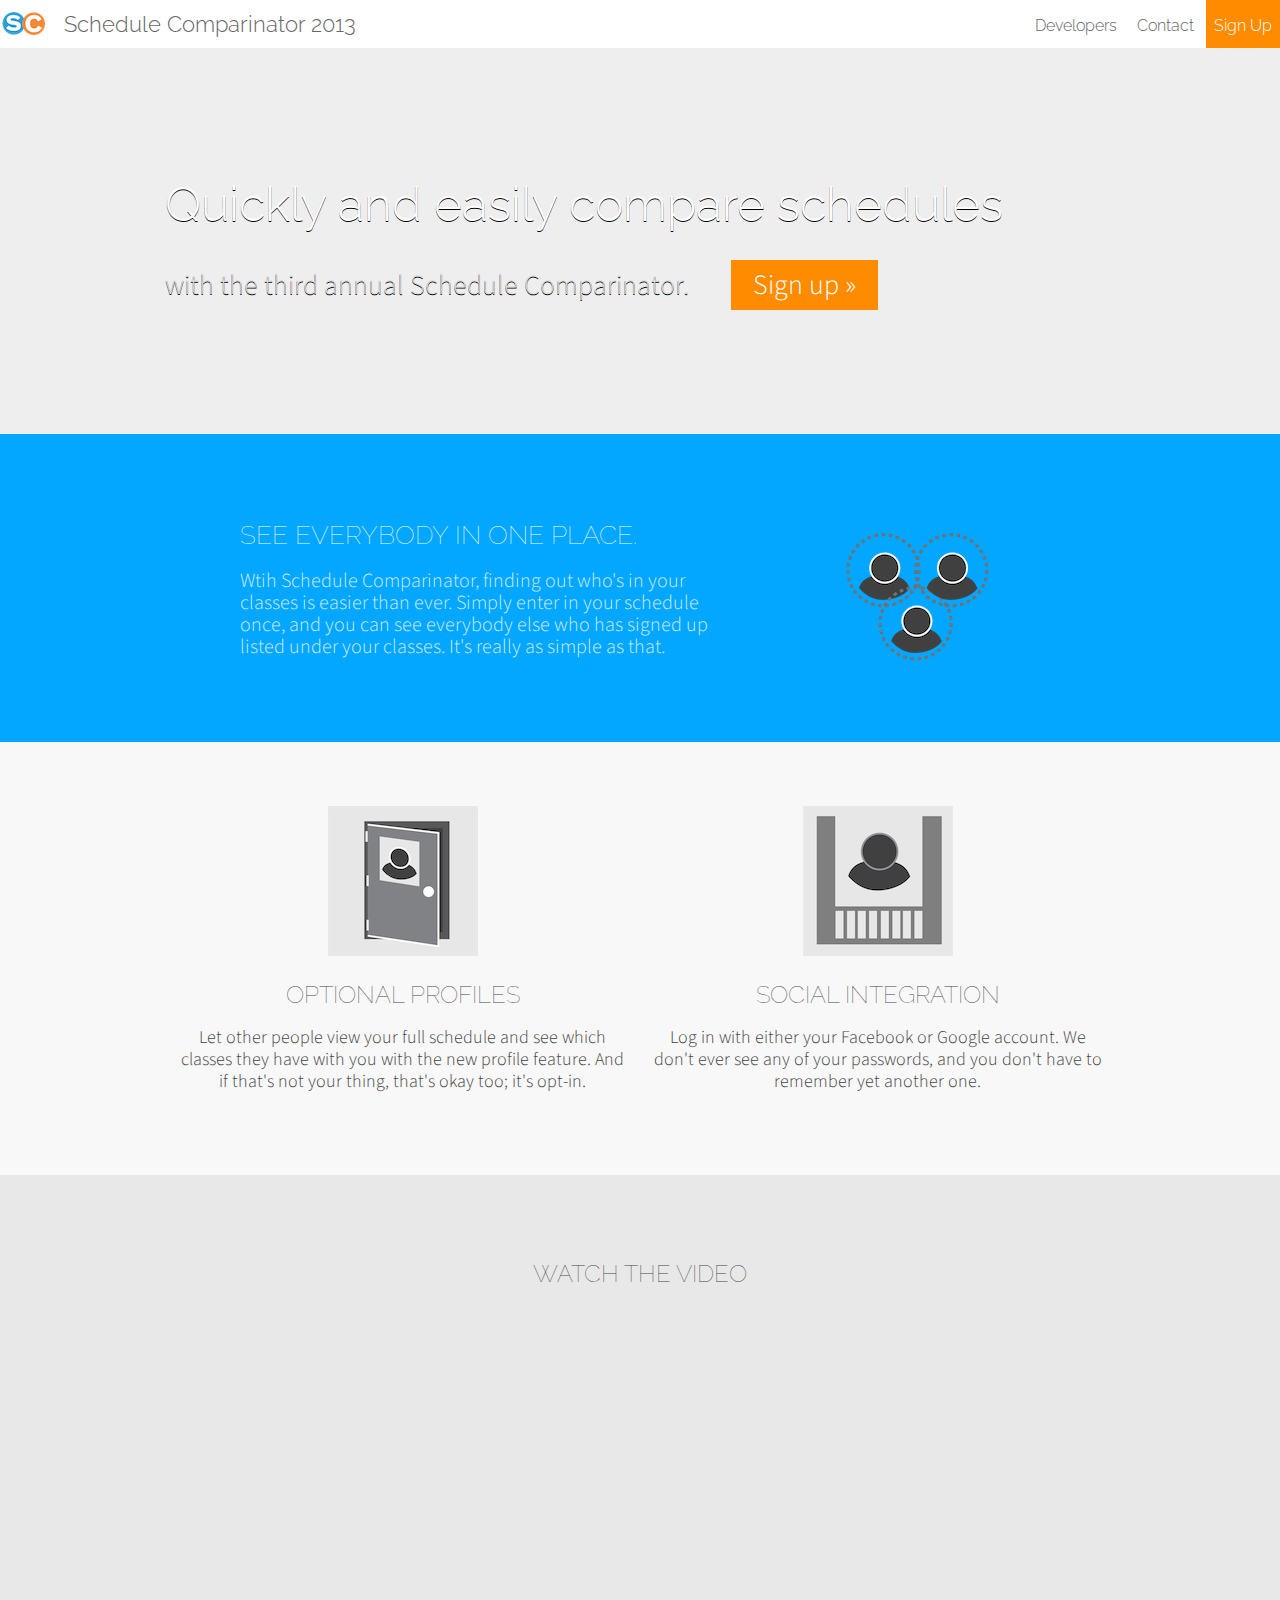
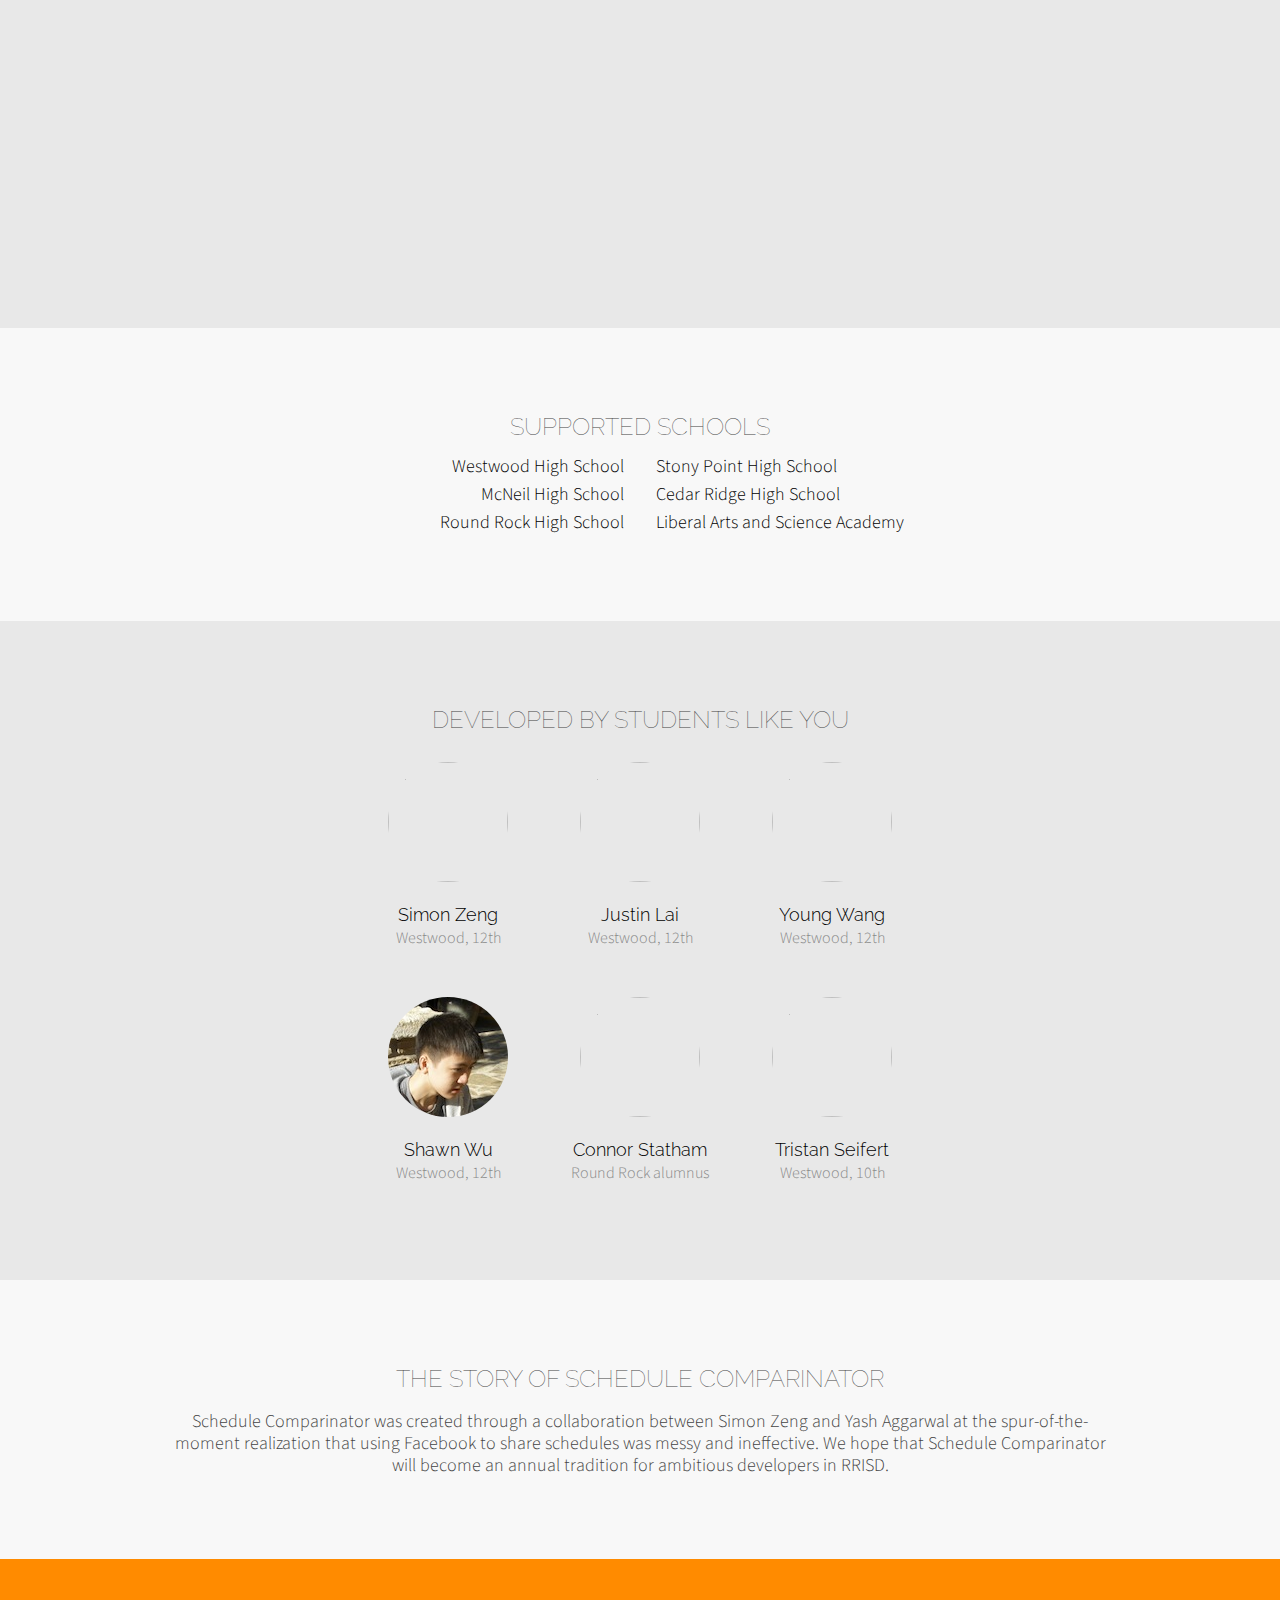
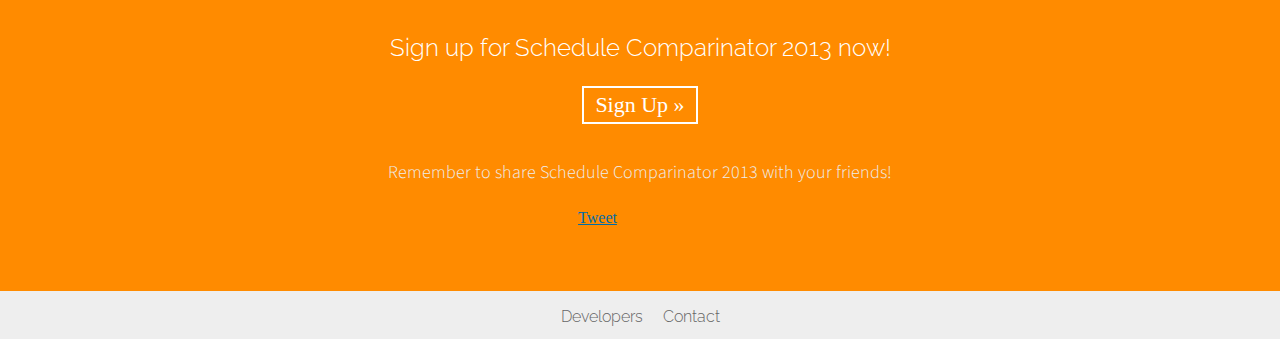
==== commit 6ef94b6f: "Merge branch 'master' into main-site-mockup" ====
--- a/index.html
+++ b/index.html
@@ -14,7 +14,7 @@
 		<div id="navbar">
 			<span><a href="/developers.html">Developers</a></span>
 			<span><a href="/contact.html">Contact</a></span>
-			<span><a href="#sign_up" class="accent">Sign Up</a></span>
+			<span><a href="/register.html" class="accent">Sign Up</a></span>
 		</div>
 	</div>
 	
@@ -30,7 +30,7 @@
 		<div class="layer_inner">
 			<h1 id="intro_tag" class="title">Quickly and easily compare schedules</h1>
 			<p id="intro_desc" class="subtitle">with the third annual Schedule Comparinator. 
-			<a id="intro_action" href="#sign_up">Sign up &raquo;</a></p>
+			<a id="intro_action" href="/register.html">Sign up &raquo;</a></p>
 		</div>
 	</div>
 	
@@ -129,15 +129,12 @@
 	
 	<div id="sign_up" class="layer accent2">
 		<div class="layer_inner">
-			<p class="action">Sign up now to be notified when Schedule Comparinator 2013 is ready to use!</p>
-			<form action="http://github.us7.list-manage.com/subscribe/post?u=69d40a61c14b1d325e8a81798&amp;id=89301ec82a" method="post" id="actionbox" name="mc-embedded-subscribe-form" class="validate" target="_blank" novalidate>
-				<input type="email" value="" name="EMAIL" id="sign_up_box" class="light" placeholder="Email address">
-				<input type="submit" value="Notify me" name="subscribe" id="notify_me" class="button">
-			</form>
+			<p class="action">Sign up for Schedule Comparinator 2013 now!</p>
+			<a href="/register.html" id="sign_up_button">Sign Up &raquo;</a>
 
 			<div class="social">
 				<p class="social_reminder">Remember to share Schedule Comparinator 2013 with your friends!</p>
-				<div class="fb-like" data-href="http://schedulecomparinator.com/" data-send="false" data-layout="button_count" data-width="80" data-show-faces="false" data-action="like" data-font="arial" style="margin-right:30px"></div>
+				<div class="fb-like" data-href="http://www.facebook.com/ScheduleComparinator" data-send="false" data-layout="button_count" data-width="80" data-show-faces="false" data-action="like" data-font="arial" style="margin-right:30px"></div>
 				<div class="g-plusone" data-href="http://schedulecomparinator.com/" data-size="medium"></div>
 				<a href="https://twitter.com/share" class="twitter-share-button" data-lang="en" data-count="horizontal">Tweet</a>
 				<a href="http://www.tumblr.com/share/link?url=http%3A%2F%2Fschedulecomparinator.com%2F&name=Schedule+Comparinator&description=It%27s+an+easier+way+to+compare+schedules%21" title="Share on Tumblr" style="line-height: 200px; display:inline-block; text-indent:-9999px; overflow:hidden; width:81px; height:20px; background:url('http://platform.tumblr.com/v1/share_1.png') top left no-repeat transparent;">Share on Tumblr</a>
@@ -152,6 +149,7 @@
 		</div>
 	</div>
 
+	<script src="/js/all.js"></script>
 	<script src="/js/social.js"></script>
 	<script src="/js/retina.js"></script>
 </body>
--- a/css/all.css
+++ b/css/all.css
@@ -1,7 +1,7 @@
 /* http://colorschemedesigner.com/#3t21TQI--w0w0 */
 
 @import url(http://fonts.googleapis.com/css?family=Source+Sans+Pro:300,300italic,700);
-@import url(http://fonts.googleapis.com/css?family=Raleway:300);
+@import url(http://fonts.googleapis.com/css?family=Raleway:300,700);
 
 /* resets */
 
@@ -15,7 +15,7 @@
 	font-weight: 300;
 }
 
-p, th, td, li, dd, dt {
+p, th, td, li, dd, dt, label, span {
 	font-family: 'Source Sans Pro';
 	font-weight: 300;
 }
@@ -65,6 +65,42 @@
     color:    #ddd;
 }
 
+input.hidden {
+	display: none;
+}
+
+/* button styling */
+
+.button {
+	display: inline-block;
+	padding: 6px 16px;
+
+	font-family: 'Source Sans Pro';
+	font-size: 24px;
+	font-weight: 300;
+	text-decoration: none;
+
+	cursor: pointer;
+}
+
+.button.accent {
+	background: #04a7ff;
+	color: #fff;
+}
+
+.button.accent:hover {
+	background: #438dff;
+}
+
+.button.accent2 {
+	background: #ff8b00;
+	color: #fff;
+}
+
+.button.accent2:hover {
+	background: #ffa840;
+}
+
 /* base elements */
 
 #container {
@@ -75,7 +111,6 @@
 
 #header {
 	background: #fff;
-	height: 48px;
 	overflow: hidden;
 }
 
@@ -289,28 +324,24 @@
 
 /* sign up action */
 
-#actionbox {
-	text-align: center;
-}
-
-#sign_up_box {
-	height: 32px;
-	background: none;
-	color: #fff;
-	border: 2px solid #fff;
-	font-size: 18px;
-}
-
-#notify_me {
+#sign_up_button {
+	display: block;
+	width: 100px;
+	margin: 0 auto;
 	padding: 4px 6px;
-	height: 38px;
 	background: none;
 	color: #fff;
 	border: 2px solid #fff;
 	font-family: 'Open Sans';
 	font-weight: 300;
-	font-size: 18px;
+	font-size: 22px;
+	text-align: center;
+	text-decoration: none;
 	cursor: pointer;
+}
+
+#sign_up_button:hover {
+	background: #ffa840;
 }
 
 /* responsive YouTube */
@@ -342,11 +373,49 @@
 	font-size: 18px;
 }
 
+.social_circle_wrapper {
+	position: relative;
+	display: block;
+	margin: 0 auto 16px auto;
+	width: 128px;
+	height: 128px;
+}
+
+img.social_circle {
+	width: 128px;
+	height: 128px;
+}
+
+img.social_circle.inactive {
+	opacity: 0.6;
+}
+
+img.social_circle.active {
+	position: absolute;
+	left: 0;
+	top: 0;
+	z-index: 1;
+	width: 128px;
+	height: 128px;
+	opacity: 0;
+
+	-webkit-transition: opacity 0.2s;
+	-moz-transition: opacity 0.2s;
+	-ms-transition: opacity 0.2s;
+	-o-transition: opacity 0.2s;
+	transition: opacity 0.2s;
+}
+
+.col:hover > .social_circle_wrapper > img.social_circle.active {
+	opacity: 1;
+}
+
 /* footer and bottom navigation */
 
 #footer {
 	padding: 0;
 	overflow: hidden;
+	background: #eee;
 }
 
 #footer_nav {
@@ -355,20 +424,17 @@
 }
 
 #footer_nav a {
-	color: #bbb;
+	color: #666;
 	margin-bottom: 0;
 }
 
 #footer_nav a:hover {
-	background: #555;
+	background: #ddd;
 }
 
 /* responsiveness */
 
 @media screen and (max-width: 720px) {
-	#header {
-		height: 96px;
-	}
 	#navbar {
 		clear: both;
 	}
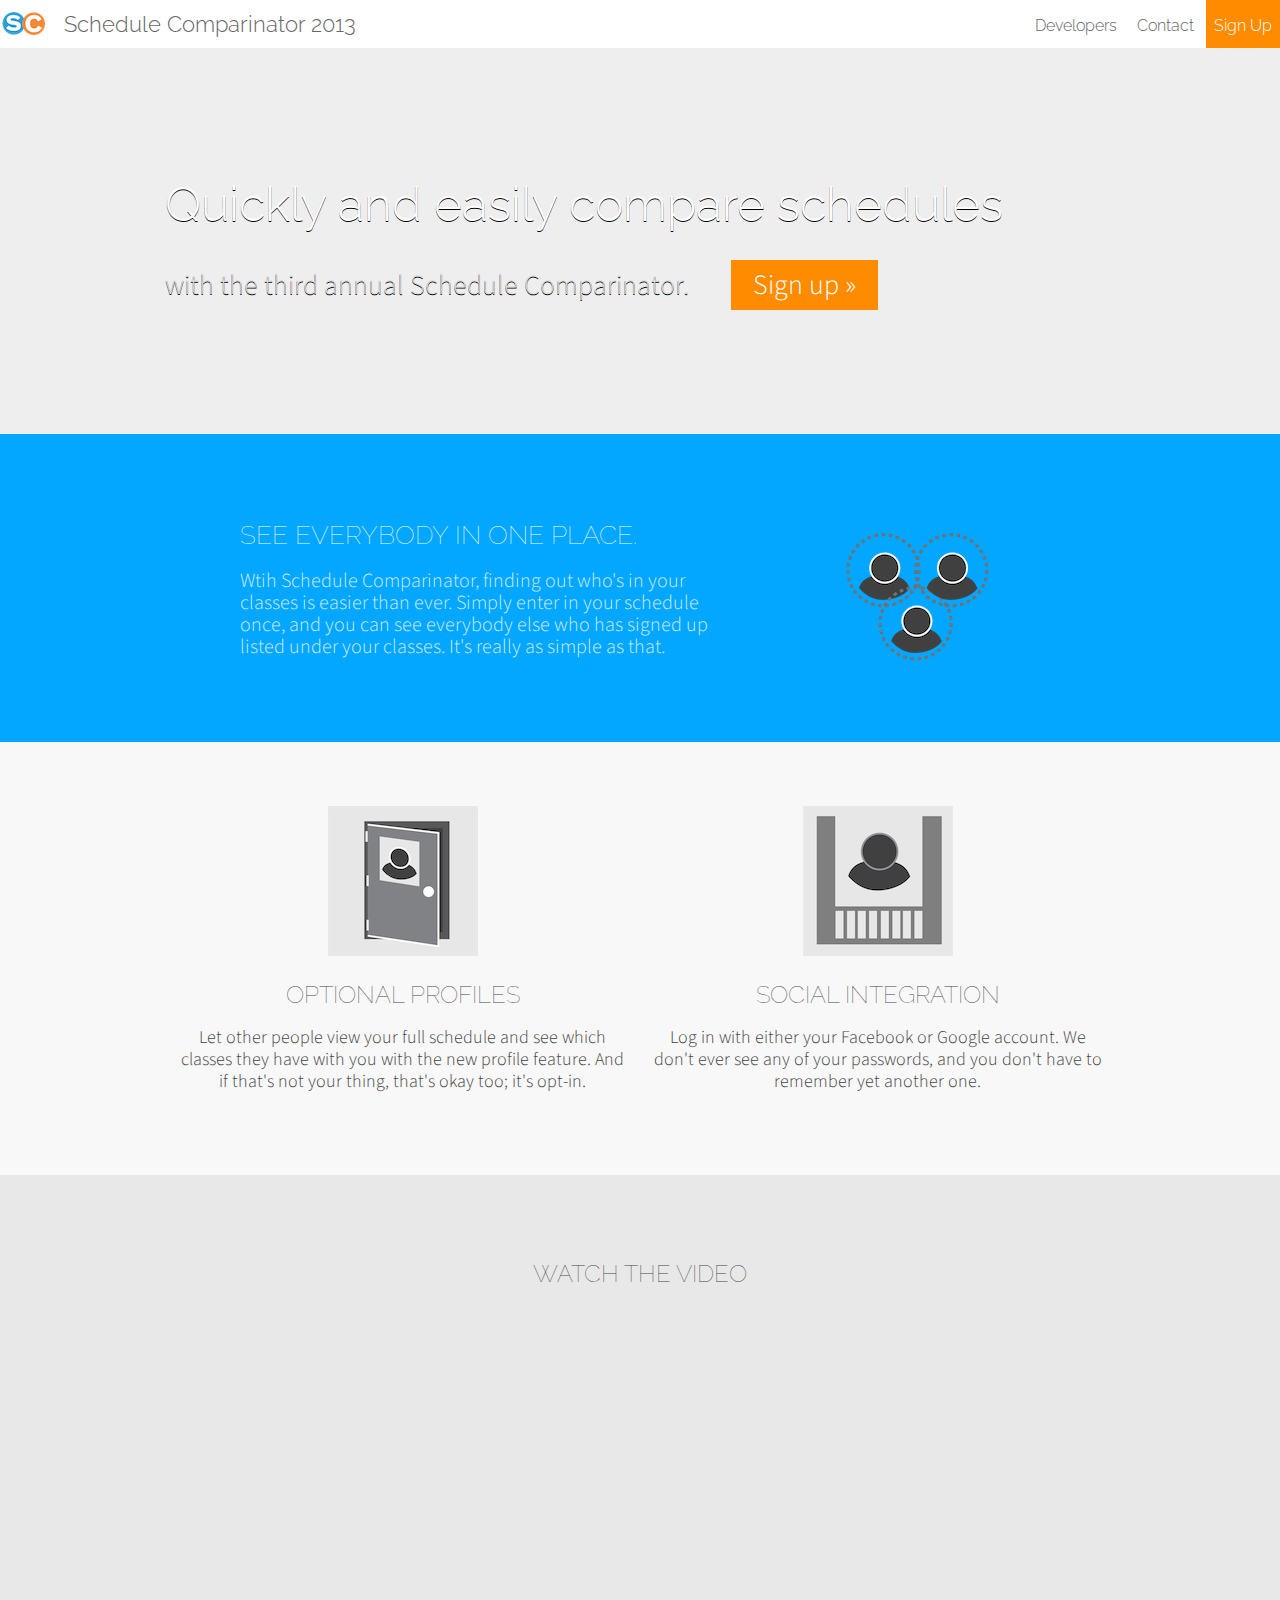
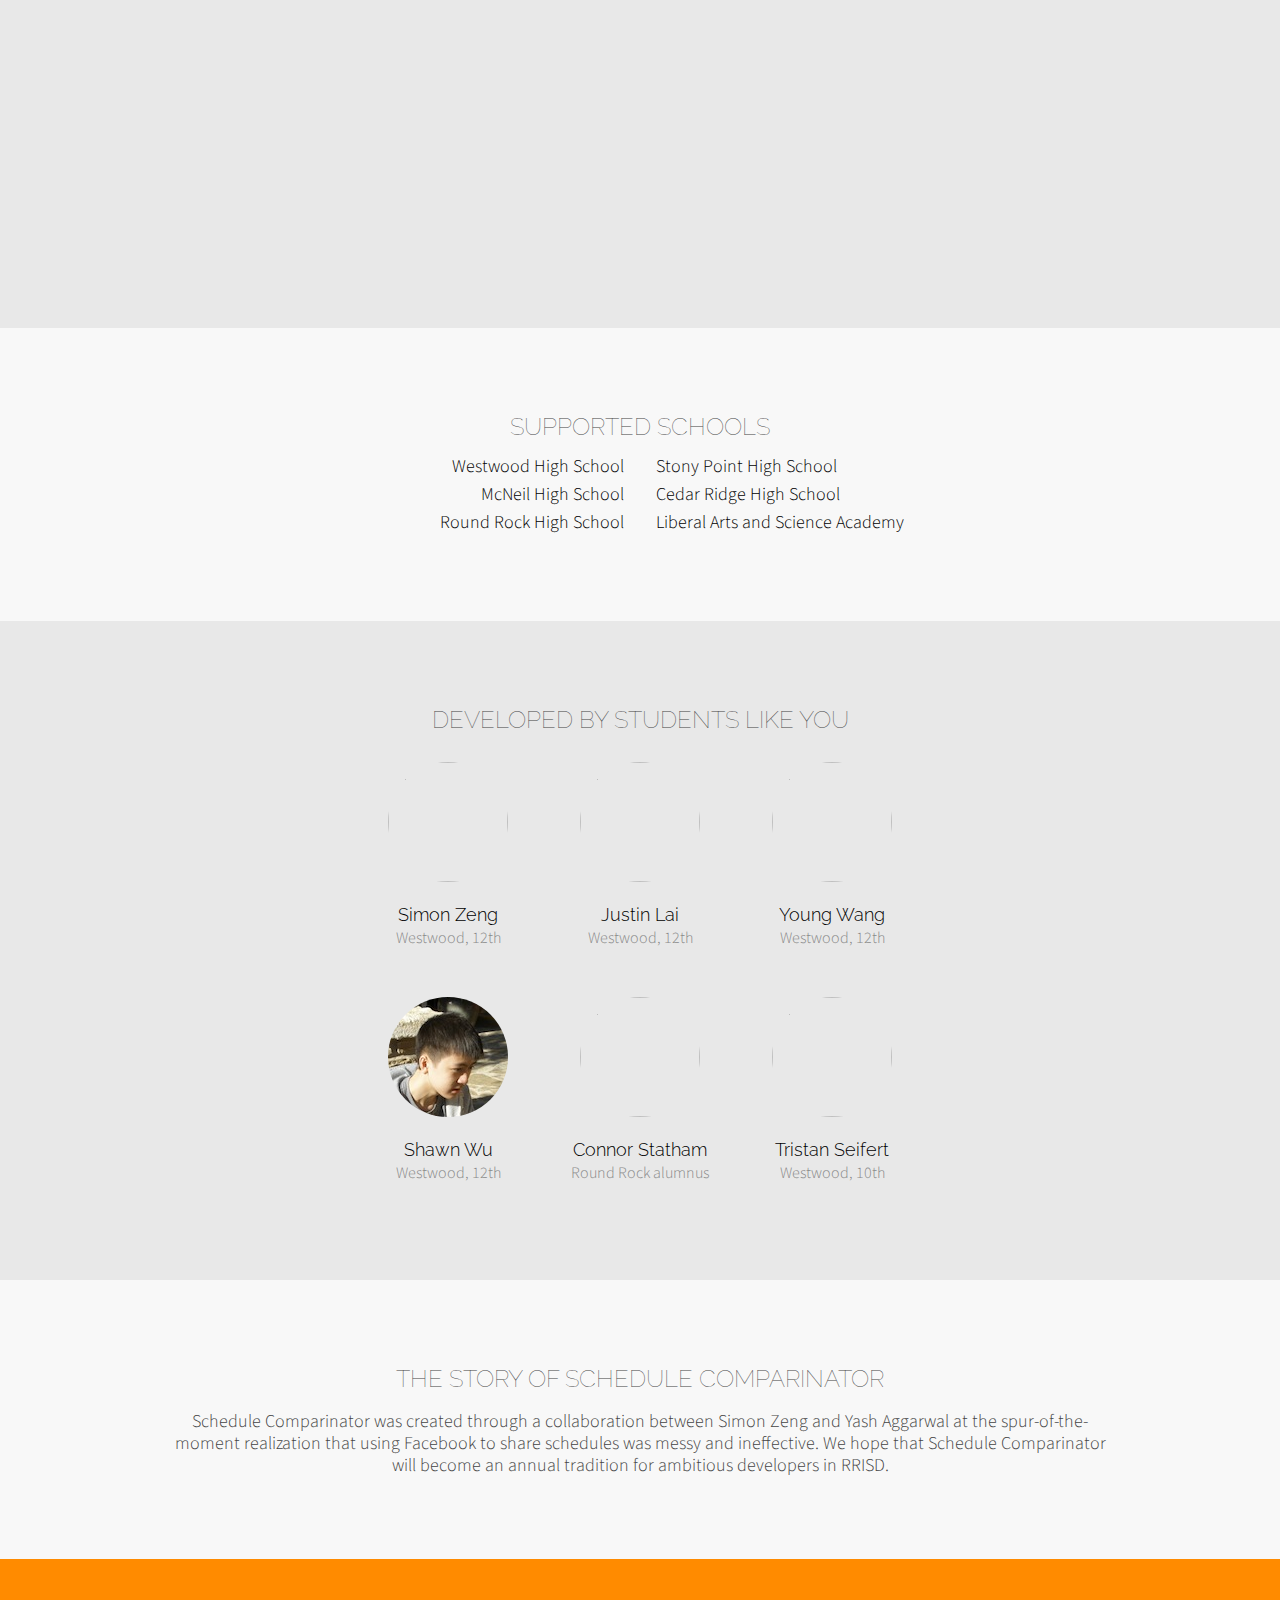
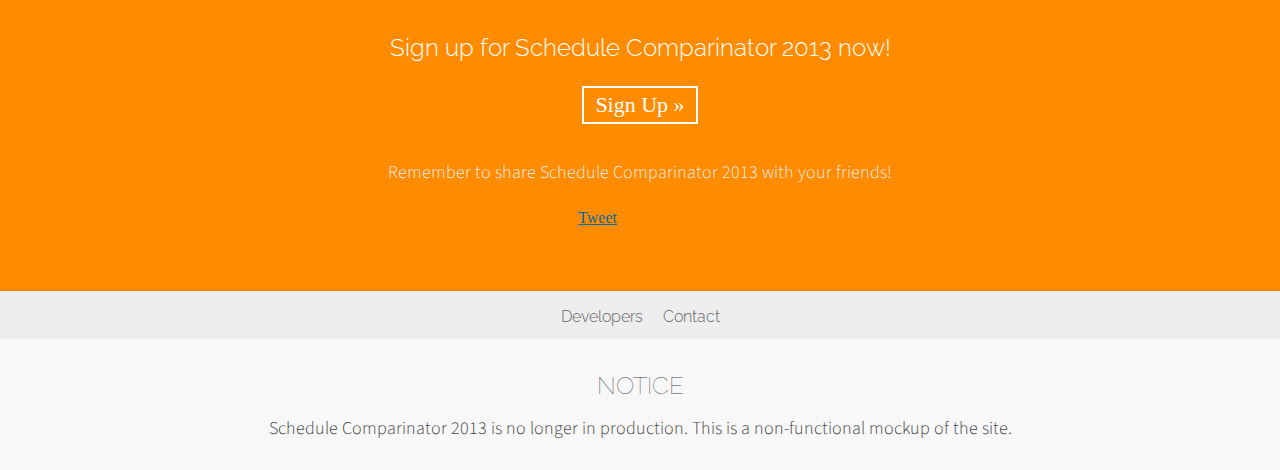
==== commit 179d44a7: "add notice that this is a mockup" ====
--- a/index.html
+++ b/index.html
@@ -1,4 +1,4 @@
-<!DOCTYPE html>
+ <!DOCTYPE html>
 <html>
 <head>
 	<title>Schedule Comparinator</title>
@@ -149,6 +149,13 @@
 		</div>
 	</div>
 
+	<div class="layer lighter nopad center">
+		<div class="layer_inner">
+			<h2 class="title">Notice</h2>
+			<p class="subtitle">Schedule Comparinator 2013 is no longer in production. This is a non-functional mockup of the site.</p>
+		</div>
+	</div>
+
 	<script src="/js/all.js"></script>
 	<script src="/js/social.js"></script>
 	<script src="/js/retina.js"></script>
